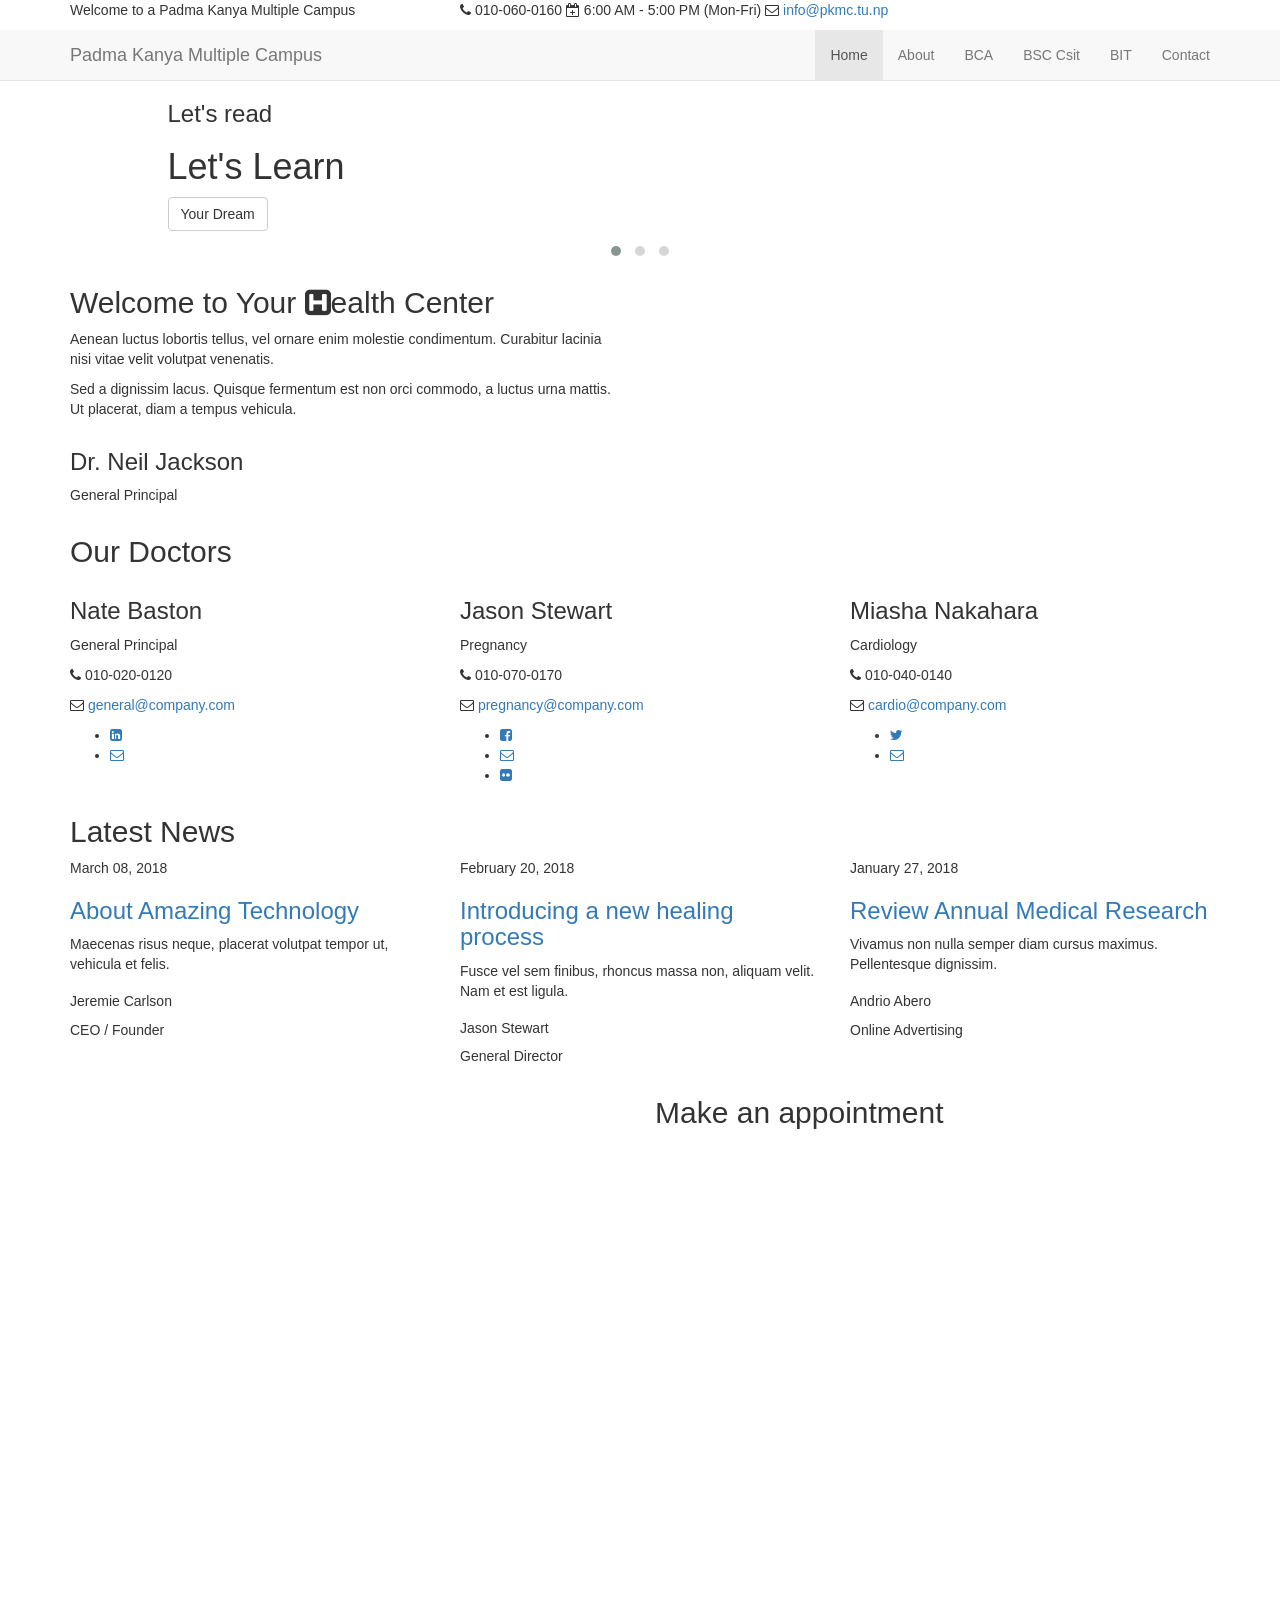
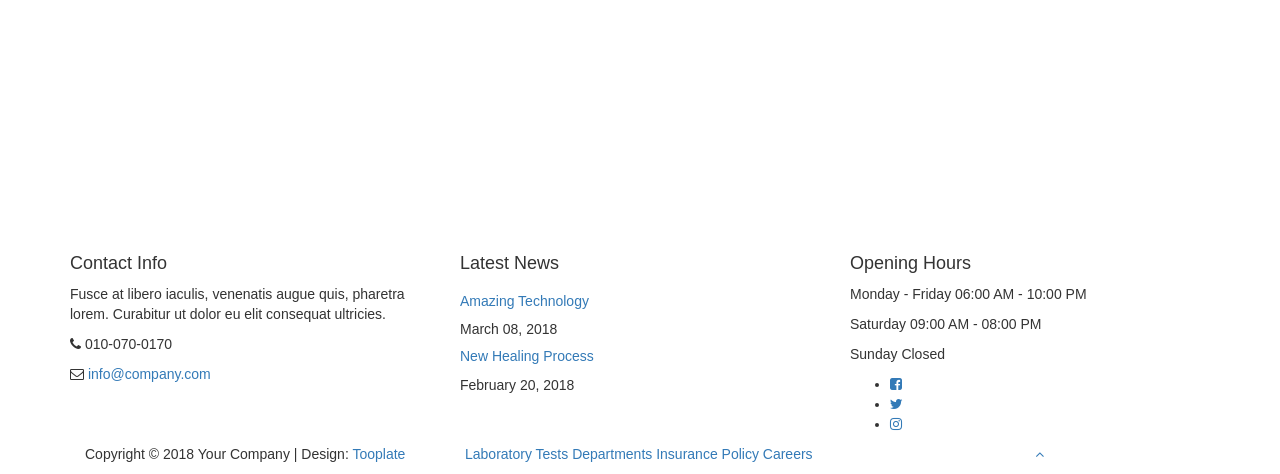
==== index.html @ a8a4cff5 "file add" ====
<!DOCTYPE html>
<html lang="en">
<head>

     <title>Padma Kanya Multiple Campus</title>
<!--

Template 2098 Health

http://www.tooplate.com/view/2098-health

-->
     <meta charset="UTF-8">
     <meta http-equiv="X-UA-Compatible" content="IE=Edge">
     <meta name="description" content="">
     <meta name="keywords" content="">
     <meta name="author" content="Tooplate">
     <meta name="viewport" content="width=device-width, initial-scale=1, maximum-scale=1">

     <link rel="stylesheet" href="css/bootstrap.min.css">
     <link rel="stylesheet" href="css/font-awesome.min.css">
     <link rel="stylesheet" href="css/animate.css">
     <link rel="stylesheet" href="css/owl.carousel.css">
     <link rel="stylesheet" href="css/owl.theme.default.min.css">

     <!-- MAIN CSS -->
     <link rel="stylesheet" href="css/tooplate-style.css">

</head>
<body id="top" data-spy="scroll" data-target=".navbar-collapse" data-offset="50">

     <!-- PRE LOADER -->
     <section class="preloader">
          <div class="spinner">

               <span class="spinner-rotate"></span>
               
          </div>
     </section>


     <!-- HEADER -->
     <header>
          <div class="container">
               <div class="row">

                    <div class="col-md-4 col-sm-5">
                         <p>Welcome to a Padma Kanya Multiple Campus</p>
                    </div>
                         
                    <div class="col-md-8 col-sm-7 text-align-right">
                         <span class="phone-icon"><i class="fa fa-phone"></i> 010-060-0160</span>
                         <span class="date-icon"><i class="fa fa-calendar-plus-o"></i> 6:00 AM - 5:00 PM (Mon-Fri)</span>
                         <span class="email-icon"><i class="fa fa-envelope-o"></i> <a href="#">info@pkmc.tu.np</a></span>
                    </div>

               </div>
          </div>
     </header>


     <!-- MENU -->
     <section class="navbar navbar-default navbar-static-top" role="navigation">
          <div class="container">

               <div class="navbar-header">
                    <button class="navbar-toggle" data-toggle="collapse" data-target=".navbar-collapse">
                         <span class="icon icon-bar"></span>
                         <span class="icon icon-bar"></span>
                         <span class="icon icon-bar"></span>
                    </button>

                    <!-- lOGO TEXT HERE -->
                    <a href="index.html" class="navbar-brand"> Padma Kanya Multiple Campus</a>
               </div>

               <!-- MENU LINKS -->
               <div class="collapse navbar-collapse">
                    <ul class="nav navbar-nav navbar-right">
                         <li><a href="#top" class="smoothScroll">Home</a></li>
                         <li><a href="about.html" class="smoothScroll">About</a></li>
                         <li><a href="bca.html" class="smoothScroll">BCA</a></li>
			<li><a href="bsc-csit.html" class="smoothScroll">BSC Csit</a></li>
                         <li><a href="bit.html" class="smoothScroll">BIT</a></li>
                         <li><a href="#google-map" class="smoothScroll">Contact</a></li>

                    </ul>
               </div>

          </div>
     </section>


     <!-- HOME -->
     <section id="home" class="slider" data-stellar-background-ratio="0.5">
          <div class="container">
               <div class="row">

                         <div class="owl-carousel owl-theme">
                              <div class="item item-first">
                                   <div class="caption">
                                        <div class="col-md-offset-1 col-md-10">
                                             <h3>Let's read </h3>
                                             <h1>Let's Learn</h1>
                                             <a href="#team" class="section-btn btn btn-default smoothScroll">Your Dream</a>
                                        </div>
                                   </div>
                              </div>

                              <div class="item item-second">
                                   <div class="caption">
                                        <div class="col-md-offset-1 col-md-10">
                                             <h3>Learning Together</h3>
                                             <h1>Knowledge</h1>
                                             <a href="#about" class="section-btn btn btn-default btn-gray smoothScroll">More About Us</a>
                                        </div>
                                   </div>
                              </div>

                              <div class="item item-third">
                                   <div class="caption">
                                        <div class="col-md-offset-1 col-md-10">
                                             <h3>Pellentesque nec libero nisi</h3>
                                             <h1>Your Health Benefits</h1>
                                             <a href="#news" class="section-btn btn btn-default btn-blue smoothScroll">Read Stories</a>
                                        </div>
                                   </div>
                              </div>
                         </div>

               </div>
          </div>
     </section>


     <!-- ABOUT -->
     <section id="about">
          <div class="container">
               <div class="row">

                    <div class="col-md-6 col-sm-6">
                         <div class="about-info">
                              <h2 class="wow fadeInUp" data-wow-delay="0.6s">Welcome to Your <i class="fa fa-h-square"></i>ealth Center</h2>
                              <div class="wow fadeInUp" data-wow-delay="0.8s">
                                   <p>Aenean luctus lobortis tellus, vel ornare enim molestie condimentum. Curabitur lacinia nisi vitae velit volutpat venenatis.</p>
                                   <p>Sed a dignissim lacus. Quisque fermentum est non orci commodo, a luctus urna mattis. Ut placerat, diam a tempus vehicula.</p>
                              </div>
                              <figure class="profile wow fadeInUp" data-wow-delay="1s">
                                   <img src="images/author-image.jpg" class="img-responsive" alt="">
                                   <figcaption>
                                        <h3>Dr. Neil Jackson</h3>
                                        <p>General Principal</p>
                                   </figcaption>
                              </figure>
                         </div>
                    </div>
                    
               </div>
          </div>
     </section>


     <!-- TEAM -->
     <section id="team" data-stellar-background-ratio="1">
          <div class="container">
               <div class="row">

                    <div class="col-md-6 col-sm-6">
                         <div class="about-info">
                              <h2 class="wow fadeInUp" data-wow-delay="0.1s">Our Doctors</h2>
                         </div>
                    </div>

                    <div class="clearfix"></div>

                    <div class="col-md-4 col-sm-6">
                         <div class="team-thumb wow fadeInUp" data-wow-delay="0.2s">
                              <img src="images/team-image1.jpg" class="img-responsive" alt="">

                                   <div class="team-info">
                                        <h3>Nate Baston</h3>
                                        <p>General Principal</p>
                                        <div class="team-contact-info">
                                             <p><i class="fa fa-phone"></i> 010-020-0120</p>
                                             <p><i class="fa fa-envelope-o"></i> <a href="#">general@company.com</a></p>
                                        </div>
                                        <ul class="social-icon">
                                             <li><a href="#" class="fa fa-linkedin-square"></a></li>
                                             <li><a href="#" class="fa fa-envelope-o"></a></li>
                                        </ul>
                                   </div>

                         </div>
                    </div>

                    <div class="col-md-4 col-sm-6">
                         <div class="team-thumb wow fadeInUp" data-wow-delay="0.4s">
                              <img src="images/team-image2.jpg" class="img-responsive" alt="">

                                   <div class="team-info">
                                        <h3>Jason Stewart</h3>
                                        <p>Pregnancy</p>
                                        <div class="team-contact-info">
                                             <p><i class="fa fa-phone"></i> 010-070-0170</p>
                                             <p><i class="fa fa-envelope-o"></i> <a href="#">pregnancy@company.com</a></p>
                                        </div>
                                        <ul class="social-icon">
                                             <li><a href="#" class="fa fa-facebook-square"></a></li>
                                             <li><a href="#" class="fa fa-envelope-o"></a></li>
                                             <li><a href="#" class="fa fa-flickr"></a></li>
                                        </ul>
                                   </div>

                         </div>
                    </div>

                    <div class="col-md-4 col-sm-6">
                         <div class="team-thumb wow fadeInUp" data-wow-delay="0.6s">
                              <img src="images/team-image3.jpg" class="img-responsive" alt="">

                                   <div class="team-info">
                                        <h3>Miasha Nakahara</h3>
                                        <p>Cardiology</p>
                                        <div class="team-contact-info">
                                             <p><i class="fa fa-phone"></i> 010-040-0140</p>
                                             <p><i class="fa fa-envelope-o"></i> <a href="#">cardio@company.com</a></p>
                                        </div>
                                        <ul class="social-icon">
                                             <li><a href="#" class="fa fa-twitter"></a></li>
                                             <li><a href="#" class="fa fa-envelope-o"></a></li>
                                        </ul>
                                   </div>

                         </div>
                    </div>
                    
               </div>
          </div>
     </section>


     <!-- NEWS -->
     <section id="news" data-stellar-background-ratio="2.5">
          <div class="container">
               <div class="row">

                    <div class="col-md-12 col-sm-12">
                         <!-- SECTION TITLE -->
                         <div class="section-title wow fadeInUp" data-wow-delay="0.1s">
                              <h2>Latest News</h2>
                         </div>
                    </div>

                    <div class="col-md-4 col-sm-6">
                         <!-- NEWS THUMB -->
                         <div class="news-thumb wow fadeInUp" data-wow-delay="0.4s">
                              <a href="news-detail.html">
                                   <img src="images/news-image1.jpg" class="img-responsive" alt="">
                              </a>
                              <div class="news-info">
                                   <span>March 08, 2018</span>
                                   <h3><a href="news-detail.html">About Amazing Technology</a></h3>
                                   <p>Maecenas risus neque, placerat volutpat tempor ut, vehicula et felis.</p>
                                   <div class="author">
                                        <img src="images/author-image.jpg" class="img-responsive" alt="">
                                        <div class="author-info">
                                             <h5>Jeremie Carlson</h5>
                                             <p>CEO / Founder</p>
                                        </div>
                                   </div>
                              </div>
                         </div>
                    </div>

                    <div class="col-md-4 col-sm-6">
                         <!-- NEWS THUMB -->
                         <div class="news-thumb wow fadeInUp" data-wow-delay="0.6s">
                              <a href="news-detail.html">
                                   <img src="images/news-image2.jpg" class="img-responsive" alt="">
                              </a>
                              <div class="news-info">
                                   <span>February 20, 2018</span>
                                   <h3><a href="news-detail.html">Introducing a new healing process</a></h3>
                                   <p>Fusce vel sem finibus, rhoncus massa non, aliquam velit. Nam et est ligula.</p>
                                   <div class="author">
                                        <img src="images/author-image.jpg" class="img-responsive" alt="">
                                        <div class="author-info">
                                             <h5>Jason Stewart</h5>
                                             <p>General Director</p>
                                        </div>
                                   </div>
                              </div>
                         </div>
                    </div>

                    <div class="col-md-4 col-sm-6">
                         <!-- NEWS THUMB -->
                         <div class="news-thumb wow fadeInUp" data-wow-delay="0.8s">
                              <a href="news-detail.html">
                                   <img src="images/news-image3.jpg" class="img-responsive" alt="">
                              </a>
                              <div class="news-info">
                                   <span>January 27, 2018</span>
                                   <h3><a href="news-detail.html">Review Annual Medical Research</a></h3>
                                   <p>Vivamus non nulla semper diam cursus maximus. Pellentesque dignissim.</p>
                                   <div class="author">
                                        <img src="images/author-image.jpg" class="img-responsive" alt="">
                                        <div class="author-info">
                                             <h5>Andrio Abero</h5>
                                             <p>Online Advertising</p>
                                        </div>
                                   </div>
                              </div>
                         </div>
                    </div>

               </div>
          </div>
     </section>


     <!-- MAKE AN APPOINTMENT -->
     <section id="appointment" data-stellar-background-ratio="3">
          <div class="container">
               <div class="row">

                    <div class="col-md-6 col-sm-6">
                         <img src="images/appointment-image.jpg" class="img-responsive" alt="">
                    </div>

                    <div class="col-md-6 col-sm-6">
                         <!-- CONTACT FORM HERE -->
                         <form id="appointment-form" role="form" method="post" action="#">

                              <!-- SECTION TITLE -->
                              <div class="section-title wow fadeInUp" data-wow-delay="0.4s">
                                   <h2>Make an appointment</h2>
                              </div>

                              <div class="wow fadeInUp" data-wow-delay="0.8s">
                                   <div class="col-md-6 col-sm-6">
                                        <label for="name">Name</label>
                                        <input type="text" class="form-control" id="name" name="name" placeholder="Full Name">
                                   </div>

                                   <div class="col-md-6 col-sm-6">
                                        <label for="email">Email</label>
                                        <input type="email" class="form-control" id="email" name="email" placeholder="Your Email">
                                   </div>

                                   <div class="col-md-6 col-sm-6">
                                        <label for="date">Select Date</label>
                                        <input type="date" name="date" value="" class="form-control">
                                   </div>

                                   <div class="col-md-6 col-sm-6">
                                        <label for="select">Select Department</label>
                                        <select class="form-control">
                                             <option>General Health</option>
                                             <option>Cardiology</option>
                                             <option>Dental</option>
                                             <option>Medical Research</option>
                                        </select>
                                   </div>

                                   <div class="col-md-12 col-sm-12">
                                        <label for="telephone">Phone Number</label>
                                        <input type="tel" class="form-control" id="phone" name="phone" placeholder="Phone">
                                        <label for="Message">Additional Message</label>
                                        <textarea class="form-control" rows="5" id="message" name="message" placeholder="Message"></textarea>
                                        <button type="submit" class="form-control" id="cf-submit" name="submit">Submit Button</button>
                                   </div>
                              </div>
                        </form>
                    </div>

               </div>
          </div>
     </section>


     <!-- GOOGLE MAP -->
     <section id="google-map">
     <!-- How to change your own map point
            1. Go to Google Maps
            2. Click on your location point
            3. Click "Share" and choose "Embed map" tab
            4. Copy only URL and paste it within the src="" field below
	-->
          <iframe src="https://www.google.com/maps/embed?pb=!1m18!1m12!1m3!1d3647.3030413476204!2d100.5641230193719!3d13.757206847615207!2m3!1f0!2f0!3f0!3m2!1i1024!2i768!4f13.1!3m3!1m2!1s0x0%3A0xf51ce6427b7918fc!2sG+Tower!5e0!3m2!1sen!2sth!4v1510722015945" width="100%" height="350" frameborder="0" style="border:0" allowfullscreen></iframe>
     </section>           


     <!-- FOOTER -->
     <footer data-stellar-background-ratio="5">
          <div class="container">
               <div class="row">

                    <div class="col-md-4 col-sm-4">
                         <div class="footer-thumb"> 
                              <h4 class="wow fadeInUp" data-wow-delay="0.4s">Contact Info</h4>
                              <p>Fusce at libero iaculis, venenatis augue quis, pharetra lorem. Curabitur ut dolor eu elit consequat ultricies.</p>

                              <div class="contact-info">
                                   <p><i class="fa fa-phone"></i> 010-070-0170</p>
                                   <p><i class="fa fa-envelope-o"></i> <a href="#">info@company.com</a></p>
                              </div>
                         </div>
                    </div>

                    <div class="col-md-4 col-sm-4"> 
                         <div class="footer-thumb"> 
                              <h4 class="wow fadeInUp" data-wow-delay="0.4s">Latest News</h4>
                              <div class="latest-stories">
                                   <div class="stories-image">
                                        <a href="#"><img src="images/news-image.jpg" class="img-responsive" alt=""></a>
                                   </div>
                                   <div class="stories-info">
                                        <a href="#"><h5>Amazing Technology</h5></a>
                                        <span>March 08, 2018</span>
                                   </div>
                              </div>

                              <div class="latest-stories">
                                   <div class="stories-image">
                                        <a href="#"><img src="images/news-image.jpg" class="img-responsive" alt=""></a>
                                   </div>
                                   <div class="stories-info">
                                        <a href="#"><h5>New Healing Process</h5></a>
                                        <span>February 20, 2018</span>
                                   </div>
                              </div>
                         </div>
                    </div>

                    <div class="col-md-4 col-sm-4"> 
                         <div class="footer-thumb">
                              <div class="opening-hours">
                                   <h4 class="wow fadeInUp" data-wow-delay="0.4s">Opening Hours</h4>
                                   <p>Monday - Friday <span>06:00 AM - 10:00 PM</span></p>
                                   <p>Saturday <span>09:00 AM - 08:00 PM</span></p>
                                   <p>Sunday <span>Closed</span></p>
                              </div> 

                              <ul class="social-icon">
                                   <li><a href="#" class="fa fa-facebook-square" attr="facebook icon"></a></li>
                                   <li><a href="#" class="fa fa-twitter"></a></li>
                                   <li><a href="#" class="fa fa-instagram"></a></li>
                              </ul>
                         </div>
                    </div>

                    <div class="col-md-12 col-sm-12 border-top">
                         <div class="col-md-4 col-sm-6">
                              <div class="copyright-text"> 
                                   <p>Copyright &copy; 2018 Your Company 
                                   
                                   | Design: <a rel="nofollow" href="https://www.facebook.com/tooplate" target="_parent">Tooplate</a></p>
                              </div>
                         </div>
                         <div class="col-md-6 col-sm-6">
                              <div class="footer-link"> 
                                   <a href="#">Laboratory Tests</a>
                                   <a href="#">Departments</a>
                                   <a href="#">Insurance Policy</a>
                                   <a href="#">Careers</a>
                              </div>
                         </div>
                         <div class="col-md-2 col-sm-2 text-align-center">
                              <div class="angle-up-btn"> 
                                  <a href="#top" class="smoothScroll wow fadeInUp" data-wow-delay="1.2s"><i class="fa fa-angle-up"></i></a>
                              </div>
                         </div>   
                    </div>
                    
               </div>
          </div>
     </footer>

     <!-- SCRIPTS -->
     <script src="js/jquery.js"></script>
     <script src="js/bootstrap.min.js"></script>
     <script src="js/jquery.sticky.js"></script>
     <script src="js/jquery.stellar.min.js"></script>
     <script src="js/wow.min.js"></script>
     <script src="js/smoothscroll.js"></script>
     <script src="js/owl.carousel.min.js"></script>
     <script src="js/custom.js"></script>

</body>
</html>
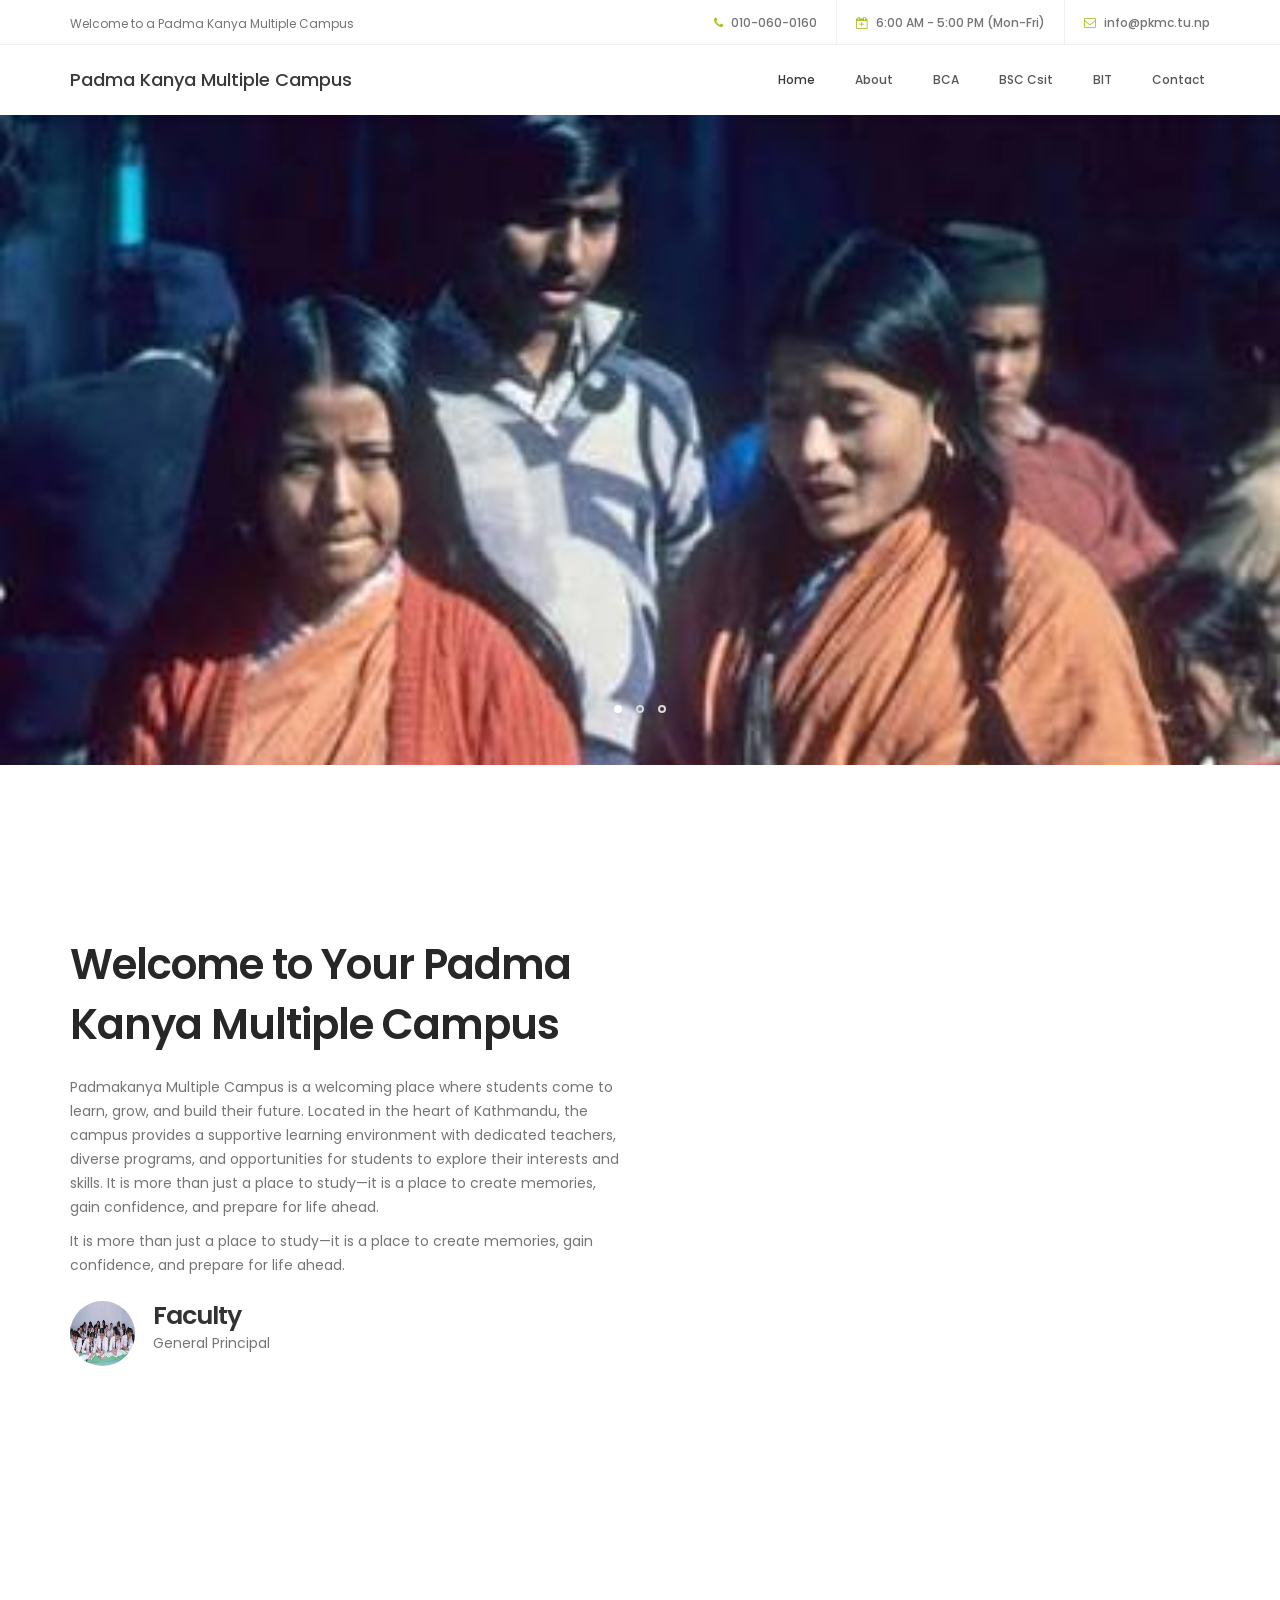
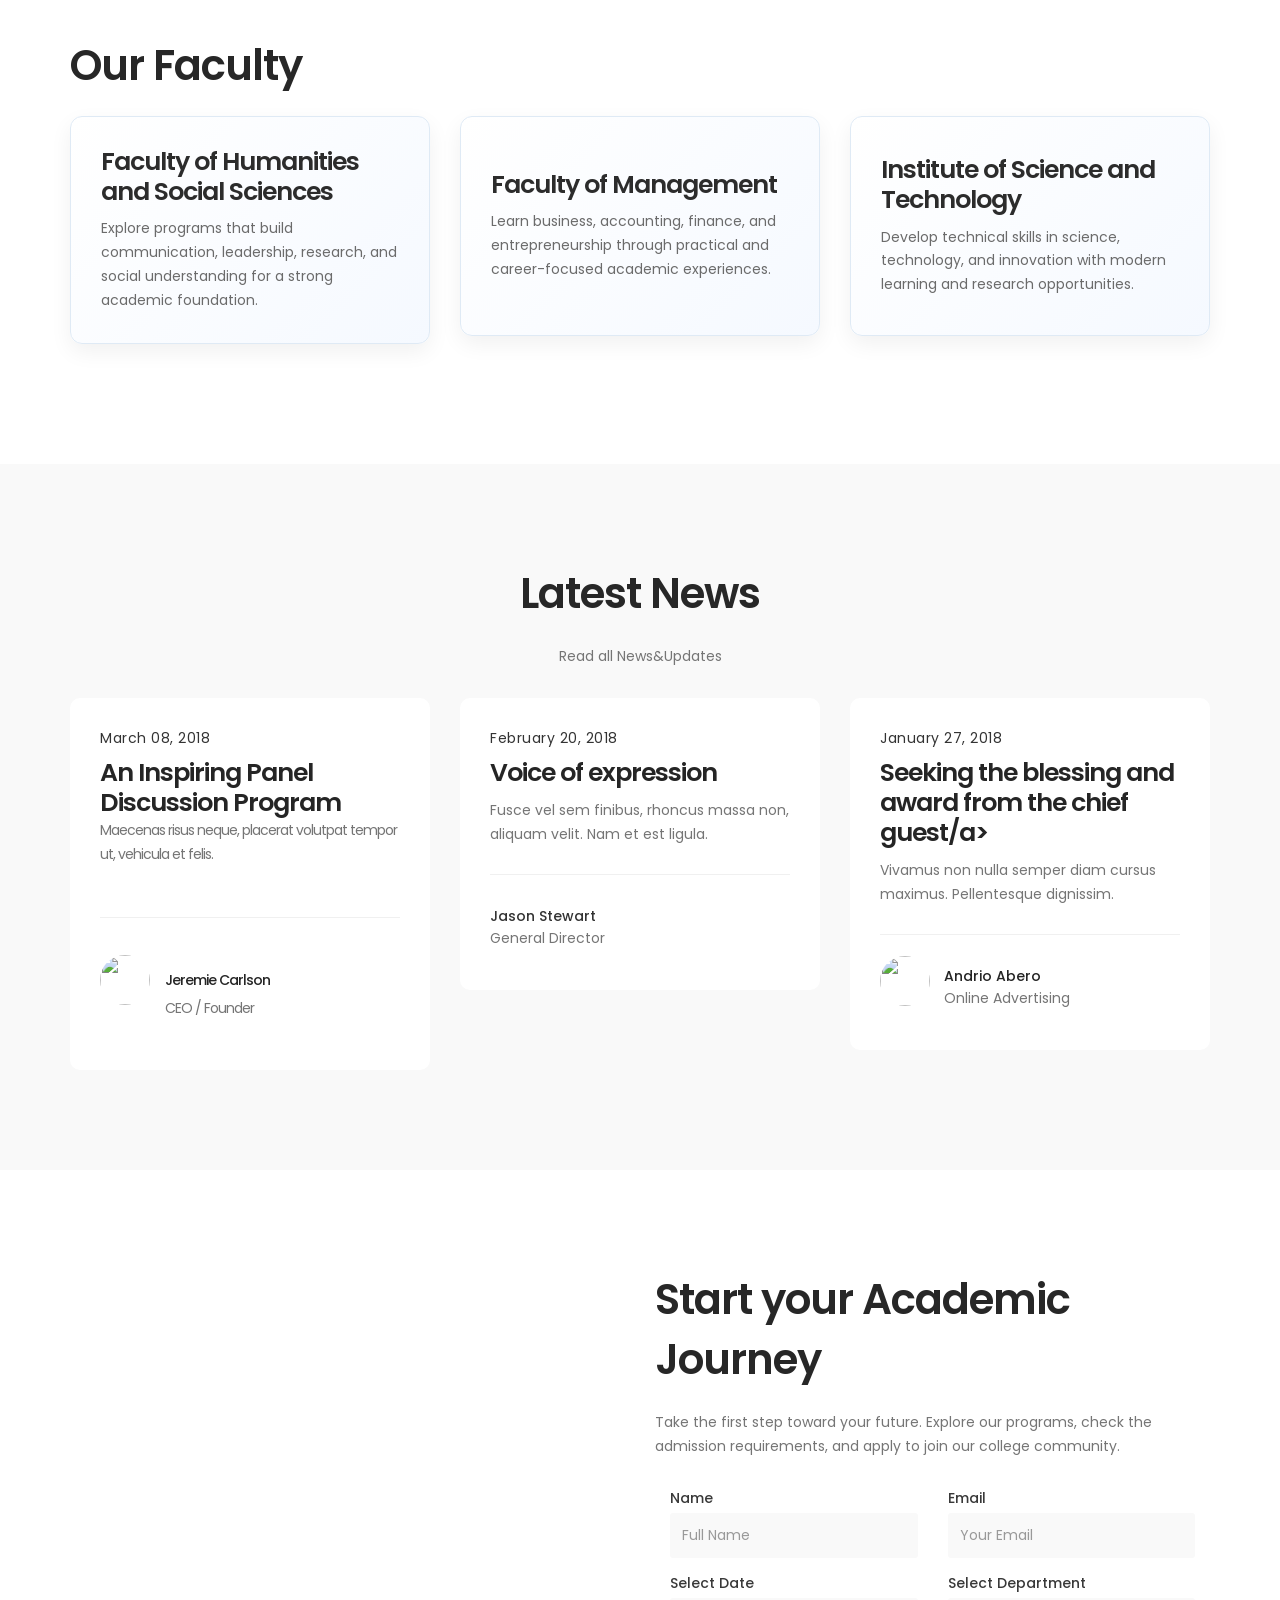
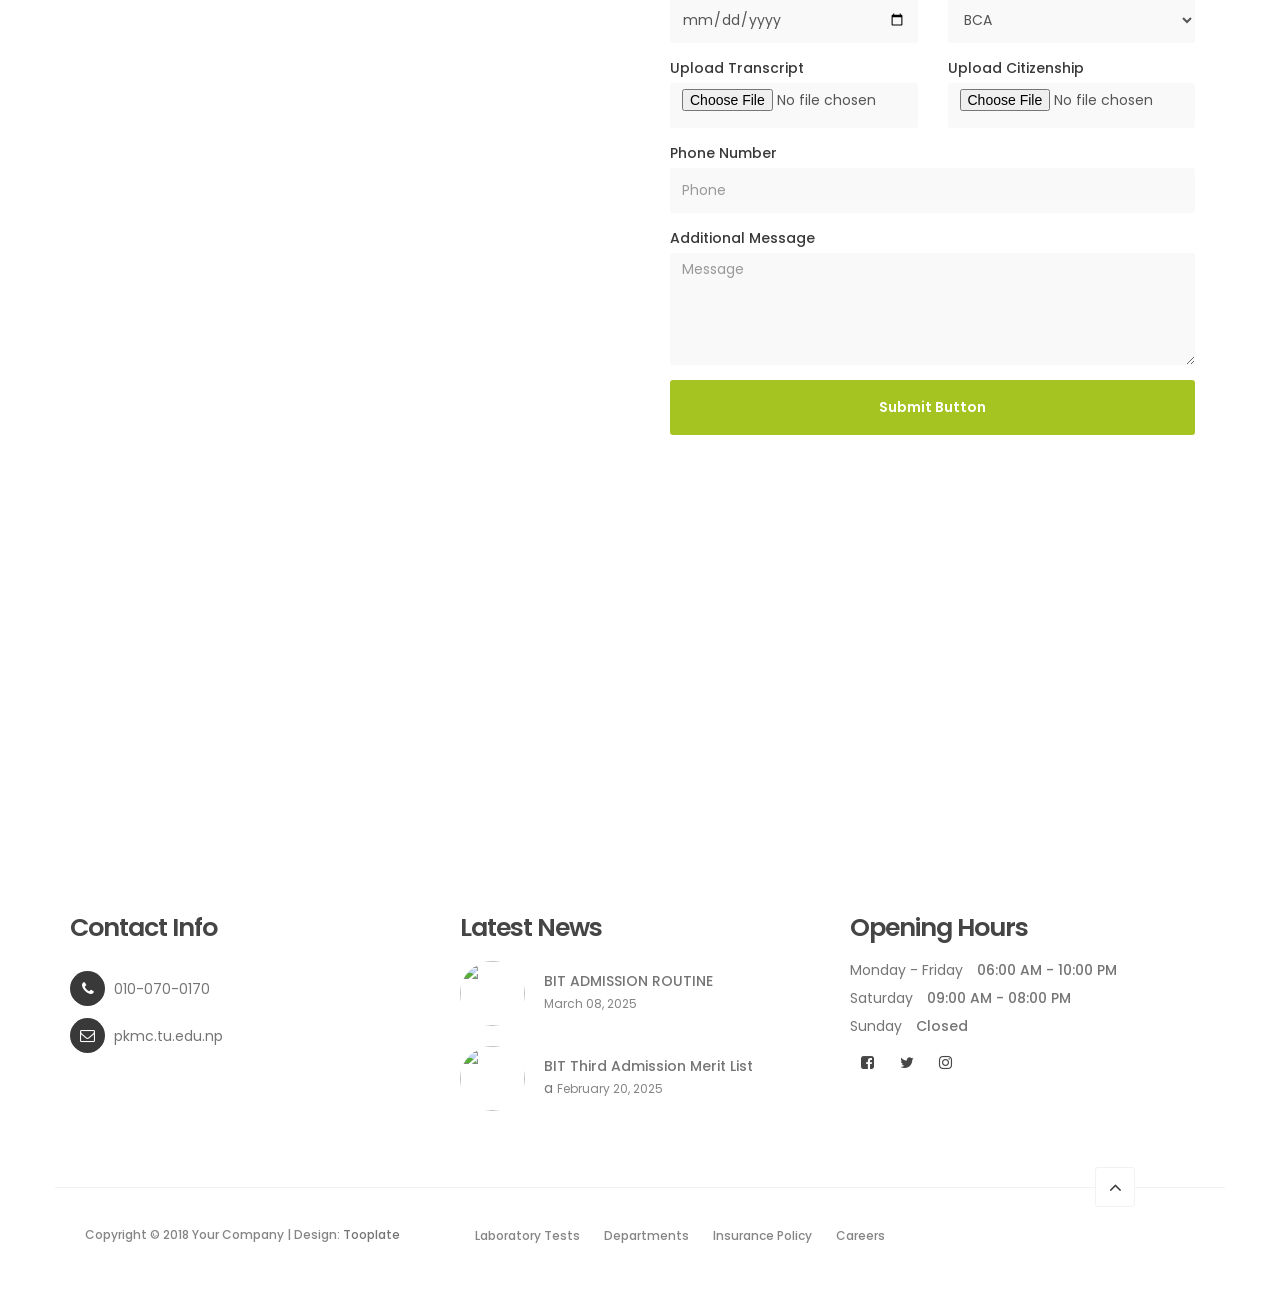
==== commit d9f9014a: "Updated college website" ====
--- a/index.html
+++ b/index.html
@@ -94,10 +94,13 @@
      <!-- HOME -->
      <section id="home" class="slider" data-stellar-background-ratio="0.5">
           <div class="container">
-               <div class="row">
-
+               
+               <div class="row">
+   
                          <div class="owl-carousel owl-theme">
                               <div class="item item-first">
+                                   <img src="images/studentdress-image3.jpg" alt="student dress">
+                                   
                                    <div class="caption">
                                         <div class="col-md-offset-1 col-md-10">
                                              <h3>Let's read </h3>
@@ -108,6 +111,7 @@
                               </div>
 
                               <div class="item item-second">
+                                    <img src="D:\health\images\image-student5.jpg" alt="student dress">
                                    <div class="caption">
                                         <div class="col-md-offset-1 col-md-10">
                                              <h3>Learning Together</h3>
@@ -120,8 +124,8 @@
                               <div class="item item-third">
                                    <div class="caption">
                                         <div class="col-md-offset-1 col-md-10">
-                                             <h3>Pellentesque nec libero nisi</h3>
-                                             <h1>Your Health Benefits</h1>
+                                             <h3>Our Programs</h3>
+                                             <h1>College Profile</h1>
                                              <a href="#news" class="section-btn btn btn-default btn-blue smoothScroll">Read Stories</a>
                                         </div>
                                    </div>
@@ -133,22 +137,22 @@
      </section>
 
 
-     <!-- ABOUT -->
+     <!-- WELCOME -->
      <section id="about">
           <div class="container">
                <div class="row">
 
                     <div class="col-md-6 col-sm-6">
                          <div class="about-info">
-                              <h2 class="wow fadeInUp" data-wow-delay="0.6s">Welcome to Your <i class="fa fa-h-square"></i>ealth Center</h2>
+                              <h2 class="wow fadeInUp" data-wow-delay="0.6s">Welcome to Your Padma Kanya Multiple Campus</h2>
                               <div class="wow fadeInUp" data-wow-delay="0.8s">
-                                   <p>Aenean luctus lobortis tellus, vel ornare enim molestie condimentum. Curabitur lacinia nisi vitae velit volutpat venenatis.</p>
-                                   <p>Sed a dignissim lacus. Quisque fermentum est non orci commodo, a luctus urna mattis. Ut placerat, diam a tempus vehicula.</p>
+                                   <p>Padmakanya Multiple Campus is a welcoming place where students come to learn, grow, and build their future. Located in the heart of Kathmandu, the campus provides a supportive learning environment with dedicated teachers, diverse programs, and opportunities for students to explore their interests and skills. It is more than just a place to study—it is a place to create memories, gain confidence, and prepare for life ahead.</p>
+                                   <p>It is more than just a place to study—it is a place to create memories, gain confidence, and prepare for life ahead.</p>
                               </div>
                               <figure class="profile wow fadeInUp" data-wow-delay="1s">
-                                   <img src="images/author-image.jpg" class="img-responsive" alt="">
+                                   <img src="images\collegestudent-image2.jpg" class="img-responsive" alt="student reading">
                                    <figcaption>
-                                        <h3>Dr. Neil Jackson</h3>
+                                        <h3>Faculty</h3>
                                         <p>General Principal</p>
                                    </figcaption>
                               </figure>
@@ -160,77 +164,41 @@
      </section>
 
 
-     <!-- TEAM -->
+     <!-- CARD -->
      <section id="team" data-stellar-background-ratio="1">
           <div class="container">
                <div class="row">
 
-                    <div class="col-md-6 col-sm-6">
+                    <div class="col-md-12 col-sm-12">
                          <div class="about-info">
-                              <h2 class="wow fadeInUp" data-wow-delay="0.1s">Our Doctors</h2>
-                         </div>
-                    </div>
-
-                    <div class="clearfix"></div>
+                              <h2 class="wow fadeInUp" data-wow-delay="0.1s">Our Faculty</h2>
+                         </div>
+                    </div>
 
                     <div class="col-md-4 col-sm-6">
                          <div class="team-thumb wow fadeInUp" data-wow-delay="0.2s">
-                              <img src="images/team-image1.jpg" class="img-responsive" alt="">
-
-                                   <div class="team-info">
-                                        <h3>Nate Baston</h3>
-                                        <p>General Principal</p>
-                                        <div class="team-contact-info">
-                                             <p><i class="fa fa-phone"></i> 010-020-0120</p>
-                                             <p><i class="fa fa-envelope-o"></i> <a href="#">general@company.com</a></p>
-                                        </div>
-                                        <ul class="social-icon">
-                                             <li><a href="#" class="fa fa-linkedin-square"></a></li>
-                                             <li><a href="#" class="fa fa-envelope-o"></a></li>
-                                        </ul>
-                                   </div>
-
+                              <div class="team-info">
+                                   <h3>Faculty of Humanities and Social Sciences</h3>
+                                   <p>Explore programs that build communication, leadership, research, and social understanding for a strong academic foundation.</p>
+                              </div>
                          </div>
                     </div>
 
                     <div class="col-md-4 col-sm-6">
                          <div class="team-thumb wow fadeInUp" data-wow-delay="0.4s">
-                              <img src="images/team-image2.jpg" class="img-responsive" alt="">
-
-                                   <div class="team-info">
-                                        <h3>Jason Stewart</h3>
-                                        <p>Pregnancy</p>
-                                        <div class="team-contact-info">
-                                             <p><i class="fa fa-phone"></i> 010-070-0170</p>
-                                             <p><i class="fa fa-envelope-o"></i> <a href="#">pregnancy@company.com</a></p>
-                                        </div>
-                                        <ul class="social-icon">
-                                             <li><a href="#" class="fa fa-facebook-square"></a></li>
-                                             <li><a href="#" class="fa fa-envelope-o"></a></li>
-                                             <li><a href="#" class="fa fa-flickr"></a></li>
-                                        </ul>
-                                   </div>
-
+                              <div class="team-info">
+                                   <h3>Faculty of Management</h3>
+                                   <p>Learn business, accounting, finance, and entrepreneurship through practical and career-focused academic experiences.</p>
+                              </div>
                          </div>
                     </div>
 
                     <div class="col-md-4 col-sm-6">
                          <div class="team-thumb wow fadeInUp" data-wow-delay="0.6s">
-                              <img src="images/team-image3.jpg" class="img-responsive" alt="">
-
-                                   <div class="team-info">
-                                        <h3>Miasha Nakahara</h3>
-                                        <p>Cardiology</p>
-                                        <div class="team-contact-info">
-                                             <p><i class="fa fa-phone"></i> 010-040-0140</p>
-                                             <p><i class="fa fa-envelope-o"></i> <a href="#">cardio@company.com</a></p>
-                                        </div>
-                                        <ul class="social-icon">
-                                             <li><a href="#" class="fa fa-twitter"></a></li>
-                                             <li><a href="#" class="fa fa-envelope-o"></a></li>
-                                        </ul>
-                                   </div>
-
+                              <div class="team-info">
+                                   <h3>Institute of Science and Technology</h3>
+                                   <p>Develop technical skills in science, technology, and innovation with modern learning and research opportunities.</p>
+                              </div>
                          </div>
                     </div>
                     
@@ -248,6 +216,7 @@
                          <!-- SECTION TITLE -->
                          <div class="section-title wow fadeInUp" data-wow-delay="0.1s">
                               <h2>Latest News</h2>
+                              <p>Read all News&Updates</p>
                          </div>
                     </div>
 
@@ -255,11 +224,11 @@
                          <!-- NEWS THUMB -->
                          <div class="news-thumb wow fadeInUp" data-wow-delay="0.4s">
                               <a href="news-detail.html">
-                                   <img src="images/news-image1.jpg" class="img-responsive" alt="">
+                                   <img src="images/panel.jpg" class="img-responsive" alt="">
                               </a>
                               <div class="news-info">
                                    <span>March 08, 2018</span>
-                                   <h3><a href="news-detail.html">About Amazing Technology</a></h3>
+                                   <h3><a href="news-detail.html">An Inspiring Panel Discussion Program
                                    <p>Maecenas risus neque, placerat volutpat tempor ut, vehicula et felis.</p>
                                    <div class="author">
                                         <img src="images/author-image.jpg" class="img-responsive" alt="">
@@ -276,14 +245,14 @@
                          <!-- NEWS THUMB -->
                          <div class="news-thumb wow fadeInUp" data-wow-delay="0.6s">
                               <a href="news-detail.html">
-                                   <img src="images/news-image2.jpg" class="img-responsive" alt="">
+                                   <img src="images/newwwwwvoiiiice.jpg" class="img-responsive" alt="">
                               </a>
                               <div class="news-info">
                                    <span>February 20, 2018</span>
-                                   <h3><a href="news-detail.html">Introducing a new healing process</a></h3>
+                                   <h3><a href="news-detail.html">Voice of expression</a></h3>
                                    <p>Fusce vel sem finibus, rhoncus massa non, aliquam velit. Nam et est ligula.</p>
                                    <div class="author">
-                                        <img src="images/author-image.jpg" class="img-responsive" alt="">
+                                       
                                         <div class="author-info">
                                              <h5>Jason Stewart</h5>
                                              <p>General Director</p>
@@ -297,11 +266,11 @@
                          <!-- NEWS THUMB -->
                          <div class="news-thumb wow fadeInUp" data-wow-delay="0.8s">
                               <a href="news-detail.html">
-                                   <img src="images/news-image3.jpg" class="img-responsive" alt="">
+                                   <img src="images/award sudent.jpg" class="img-responsive" alt="">
                               </a>
                               <div class="news-info">
                                    <span>January 27, 2018</span>
-                                   <h3><a href="news-detail.html">Review Annual Medical Research</a></h3>
+                                   <h3><a href="news-detail.html">Seeking the blessing and award from the chief guest/a></h3>
                                    <p>Vivamus non nulla semper diam cursus maximus. Pellentesque dignissim.</p>
                                    <div class="author">
                                         <img src="images/author-image.jpg" class="img-responsive" alt="">
@@ -319,13 +288,13 @@
      </section>
 
 
-     <!-- MAKE AN APPOINTMENT -->
+     <!-- Start your academic journey -->
      <section id="appointment" data-stellar-background-ratio="3">
           <div class="container">
                <div class="row">
 
                     <div class="col-md-6 col-sm-6">
-                         <img src="images/appointment-image.jpg" class="img-responsive" alt="">
+                         <img src="images/formfilllllllew.jpg" class="img-responsive" alt="">
                     </div>
 
                     <div class="col-md-6 col-sm-6">
@@ -334,7 +303,8 @@
 
                               <!-- SECTION TITLE -->
                               <div class="section-title wow fadeInUp" data-wow-delay="0.4s">
-                                   <h2>Make an appointment</h2>
+                                   <h2>Start your Academic Journey</h2>
+                                   <p>Take the first step toward your future. Explore our programs, check the admission requirements, and apply to join our college community.</p>
                               </div>
 
                               <div class="wow fadeInUp" data-wow-delay="0.8s">
@@ -356,12 +326,25 @@
                                    <div class="col-md-6 col-sm-6">
                                         <label for="select">Select Department</label>
                                         <select class="form-control">
-                                             <option>General Health</option>
-                                             <option>Cardiology</option>
-                                             <option>Dental</option>
-                                             <option>Medical Research</option>
+                                             <option>BCA</option>
+                                             <option>BSC.csit</option>
+                                             <option>sociology>
+                                             <option>BBA
                                         </select>
                                    </div>
+                                   <div class="col-md-6 col-sm-6">
+   
+                                        <label for="transcript">Upload Transcript</label>
+   
+                                        <input type="file" class="form-control" id="transcript" name="transcript" accept=".pdf,.jpg,.jpeg,.png">
+
+                                   </div>
+
+
+                                   <div class="col-md-6 col-sm-6">
+    <label for="citizenship">Upload Citizenship</label>
+    <input type="file" class="form-control" id="citizenship" name="citizenship" accept=".pdf,.jpg,.jpeg,.png">
+</div>
 
                                    <div class="col-md-12 col-sm-12">
                                         <label for="telephone">Phone Number</label>
@@ -377,7 +360,7 @@
                </div>
           </div>
      </section>
-
+<br>
 
      <!-- GOOGLE MAP -->
      <section id="google-map">
@@ -399,11 +382,10 @@
                     <div class="col-md-4 col-sm-4">
                          <div class="footer-thumb"> 
                               <h4 class="wow fadeInUp" data-wow-delay="0.4s">Contact Info</h4>
-                              <p>Fusce at libero iaculis, venenatis augue quis, pharetra lorem. Curabitur ut dolor eu elit consequat ultricies.</p>
-
+                             
                               <div class="contact-info">
                                    <p><i class="fa fa-phone"></i> 010-070-0170</p>
-                                   <p><i class="fa fa-envelope-o"></i> <a href="#">info@company.com</a></p>
+                                   <p><i class="fa fa-envelope-o"></i> <a href="#">pkmc.tu.edu.np</a></p>
                               </div>
                          </div>
                     </div>
@@ -416,8 +398,8 @@
                                         <a href="#"><img src="images/news-image.jpg" class="img-responsive" alt=""></a>
                                    </div>
                                    <div class="stories-info">
-                                        <a href="#"><h5>Amazing Technology</h5></a>
-                                        <span>March 08, 2018</span>
+                                        <a href="#"><h5>BIT ADMISSION ROUTINE</h5></a>
+                                        <span>March 08, 2025</span>
                                    </div>
                               </div>
 
@@ -426,8 +408,8 @@
                                         <a href="#"><img src="images/news-image.jpg" class="img-responsive" alt=""></a>
                                    </div>
                                    <div class="stories-info">
-                                        <a href="#"><h5>New Healing Process</h5></a>
-                                        <span>February 20, 2018</span>
+                                        <a href="#"><h5>BIT Third Admission Merit List</h5>a
+                                        <span>February 20, 2025</span>
                                    </div>
                               </div>
                          </div>
--- a/css/tooplate-style.css
+++ b/css/tooplate-style.css
@@ -0,0 +1,1095 @@
+/*
+
+Template 2098 Health
+
+http://www.tooplate.com/view/2098-health
+
+*/
+
+  @import url('https://fonts.googleapis.com/css?family=Poppins:400,500,600');
+
+  body {
+    background: #ffffff;
+    font-family: 'Poppins', sans-serif;
+    overflow-x: hidden;
+  }
+
+
+  /*---------------------------------------
+     TYPOGRAPHY              
+  -----------------------------------------*/
+
+  h1,h2,h3,h4,h5,h6 {
+    font-weight: 600;
+    line-height: inherit;
+  }
+
+  h1,h2,h3,h4 {
+    letter-spacing: -1px;
+  }
+
+  h5 {
+    font-weight: 500;
+  }
+
+  h1 {
+    color: #252525;
+    font-size: 5em;
+  }
+
+  h2 {
+    color: #272727;
+    font-size: 3em;
+    padding-bottom: 10px;
+  }
+
+  h3 {
+    font-size: 1.8em;
+    line-height: 1.2em;
+    margin-bottom: 0;
+  }
+
+  h4 {
+    color: #454545;
+    font-size: 1.8em;
+    padding-bottom: 2px;
+  }
+
+  h6 {
+    letter-spacing: 0;
+    font-weight: normal;
+  }
+
+  p {
+    color: #757575;
+    font-size: 14px;
+    font-weight: normal;
+    line-height: 24px;
+  }
+
+
+  /*---------------------------------------
+     GENERAL               
+  -----------------------------------------*/
+
+  html{
+    -webkit-font-smoothing: antialiased;
+  }
+
+  a {
+    color: #252525;
+    -webkit-transition: 0.5s;
+    transition: 0.5s;
+    text-decoration: none !important;
+  }
+
+  a:hover, a:active, a:focus {
+    color: #a5c422;
+    outline: none;
+  }
+
+  ::-webkit-scrollbar{
+    width: 8px;
+    height: 8px;
+  }
+
+  ::-webkit-scrollbar-thumb {
+    cursor: pointer;
+    background: #000000;
+  }
+
+  .section-title {
+    padding-bottom: 20px;
+  }
+
+  .section-title h2 {
+    margin-top: 0;
+  }
+
+  .section-btn {
+    background: #a5c422;
+    border: 0;
+    border-radius: 3px;
+    color: #ffffff;
+    font-size: inherit;
+    font-weight: 500;
+    padding: 14px 20px;
+    transition: transform 0.1s ease-in;
+    transform: translateX(0);
+  }
+
+  .section-btn:hover {
+    transform: translateY(-5px);
+  }
+
+  .text-align-right {
+    text-align: right;
+  }
+
+  .text-align-center {
+    text-align: center;
+  }
+
+  .border-top {
+    border-top: 1px solid #f2f2f2;
+    margin-top: 4em;
+    padding-top: 2.5em;
+  }
+
+  .btn-gray {
+    background: #393939;
+  }
+
+  .btn-blue {
+    background: #4267b2;
+  }
+
+  .news-thumb {
+    background: #ffffff;
+    border-radius: 10px;
+  }
+  .news-thumb img {
+    border-radius: 10px 10px 0 0;
+  }
+
+  .news-info {
+    padding: 30px;
+    text-align: left;
+  }
+  .news-info span {
+    display: block;
+    letter-spacing: 0.5px;
+  }
+  .news-info h3 {
+    margin-top: 10px;
+    margin-bottom: 10px;
+  }
+
+  .author {
+    border-top: 1px solid #f0f0f0;
+    padding-top: 1.5em;
+    margin-top: 2em;
+  }
+  .author img,
+  .author .author-info {
+    display: inline-block;
+    vertical-align: top;
+  }
+  .author-info h5 {
+    margin-bottom: 0;
+  }
+  .author img {
+    border-radius: 100%;
+    width: 50px;
+    height: 50px;
+    margin-right: 10px;
+  }
+
+
+  #about, #team, #news,
+  #news-detail {
+    position: relative;
+    padding-top: 100px;
+    padding-bottom: 100px;
+  }
+
+  #news, #service {
+    text-align: center;
+  }
+
+  #google-map {
+    line-height: 0;
+    margin: 0;
+    padding: 0;
+  }
+
+
+  /*---------------------------------------
+       PRE LOADER              
+  -----------------------------------------*/
+
+  .preloader {
+    position: fixed;
+    top: 0;
+    left: 0;
+    width: 100%;
+    height: 100%;
+    z-index: 99999;
+    display: flex;
+    flex-flow: row nowrap;
+    justify-content: center;
+    align-items: center;
+    background: none repeat scroll 0 0 #ffffff;
+  }
+
+  .spinner {
+    border: 1px solid transparent;
+    border-radius: 3px;
+    position: relative;
+  }
+
+  .spinner:before {
+    content: '';
+    box-sizing: border-box;
+    position: absolute;
+    top: 50%;
+    left: 50%;
+    width: 45px;
+    height: 45px;
+    margin-top: -10px;
+    margin-left: -10px;
+    border-radius: 50%;
+    border: 1px solid #575757;
+    border-top-color: #ffffff;
+    animation: spinner .9s linear infinite;
+  }
+
+  @-webkit-@keyframes spinner {
+    to {transform: rotate(360deg);}
+  }
+
+  @keyframes spinner {
+    to {transform: rotate(360deg);}
+  }
+
+
+
+  /*---------------------------------------
+      MENU              
+  -----------------------------------------*/
+
+  header {
+    background: #ffffff;
+    border-bottom: 1px solid #f2f2f2;
+    display: flex;
+    height: 45px;
+  }
+
+  header .col-md-8 {
+    padding-right: 0;
+  }
+
+  header p,
+  header span {
+    font-size: 12px;
+    line-height: 24px;
+    padding-top: 12px;
+  }
+
+  header a,
+  header span {
+    color: #747474;
+  }
+
+  header span {
+    font-weight: 500;
+    display: inline-block;
+    padding: 11px 15px;
+  }
+
+  header span.date-icon {
+    border-left: 1px solid #f2f2f2;
+    border-right: 1px solid #f2f2f2;
+    padding-right: 19px;
+    padding-left: 19px;
+  }
+
+  header span i {
+    color: #a5c422;
+    margin-right: 5px;
+  }
+
+
+
+  /*---------------------------------------
+      MENU              
+  -----------------------------------------*/
+
+  .navbar-default {
+    background: #ffffff;
+    box-shadow: 0 2px 8px rgba(0,0,0,.075);
+    border: none;
+    margin-bottom: 0;
+    padding: 10px;
+  }
+
+  .navbar-default .navbar-brand {
+    color: #393939;
+    font-weight: 500;
+  }
+
+  .navbar-default .navbar-brand .fa {
+    color: #a5c422;
+  }
+
+  .navbar-default .navbar-nav li.appointment-btn {
+    margin: 3px 0 0 20px;
+  }
+
+  .navbar-default .navbar-nav li.appointment-btn a {
+    background: #a5c422;
+    border-radius: 3px;
+    color: #ffffff;
+    font-weight: 600;
+    padding-top: 12px;
+    padding-bottom: 12px;
+  }
+
+  .navbar-default .navbar-nav li.appointment-btn a:hover {
+    background: #4267b2;
+    color: #ffffff !important;
+  }
+
+  .navbar-default .navbar-nav li a {
+    color: #555555;
+    font-size: 12px;
+    font-weight: 500;
+    padding-right: 20px;
+    padding-left: 20px;
+    -webkit-transition: all ease-in-out 0.4s;
+    transition: all ease-in-out 0.4s;
+  }
+
+  .navbar-default .navbar-nav > li a:hover {
+    color: #393939 !important;
+  }
+
+  .navbar-default .navbar-nav > li > a:hover,
+  .navbar-default .navbar-nav > li > a:focus {
+    color: #555555;
+    background-color: transparent;
+  }
+
+  .navbar-default .navbar-nav > .active > a,
+  .navbar-default .navbar-nav > .active > a:hover,
+  .navbar-default .navbar-nav > .active > a:focus {
+    color: #393939;
+    background-color: transparent;
+  }
+
+  .navbar-default .navbar-toggle {
+    border: none;
+    padding-top: 10px;
+  }
+
+  .navbar-default .navbar-toggle .icon-bar {
+    background: #393939;
+    border-color: transparent;
+  }
+
+  .navbar-default .navbar-toggle:hover,
+  .navbar-default .navbar-toggle:focus { 
+    background-color: transparent;
+  }
+
+
+
+  /*---------------------------------------
+      HOME              
+  -----------------------------------------*/
+
+  #home h1 {
+    color: #ffffff;
+    padding-bottom: 10px;
+    margin-top: 0;
+  }
+
+  #home h3 {
+    color: #ffffff;
+    font-size: 14px;
+    font-weight: normal;
+    line-height: inherit;
+    letter-spacing: 3px;
+    text-transform: uppercase;
+    margin: 0;
+  }
+
+  .slider .container {
+    width: 100%;
+  }
+
+  .slider .owl-dots {
+      position: absolute;
+      top: 575px;
+      width: 100%;
+      justify-content: center;
+  }
+
+  .owl-theme .owl-dots .owl-dot span {
+    width: 8px;
+    height: 8px;
+    margin: 5px 7px;
+    border: 2px solid #d9d9d9;
+    background: transparent;
+    display: block;
+    -webkit-backface-visibility: visible;
+    transition: opacity 200ms ease;
+    border-radius: 30px;
+  }
+
+  .owl-theme .owl-dots .owl-dot.active span, .owl-theme .owl-dots .owl-dot:hover span {
+    background-color: #ffffff;
+    border-color: transparent;
+  }
+
+  .slider .caption {
+    display: flex;
+    justify-content: center;
+    flex-direction: column;
+    text-align: center;
+    background-color: rgba(20,20,20,0.2);
+    height: 100%;
+    color: #fff;
+    cursor: e-resize;
+  }
+
+  .slider .item {
+    background-position: inherit;
+    background-repeat: no-repeat;
+    background-attachment: local;
+    background-size: cover;
+    height: 650px;
+  }
+
+  .slider .item-first {
+    background-image: url(../images/slider1.jpg);
+  }
+
+  .slider .item-second {
+    background-image: url(../images/slider2.jpg);
+  }
+
+  .slider .item-third {
+    background-image: url(../images/slider3.jpg);
+  }
+
+
+  /*---------------------------------------
+      ABOUT              
+  -----------------------------------------*/
+
+  #about {
+    background: url('../images/about-bg.jpg') no-repeat top center;
+    background-size: cover;
+    padding-top: 150px;
+    padding-bottom: 150px;
+  }
+
+  .profile img,
+  .profile figcaption {
+    display: inline-block;
+    vertical-align: top;
+    margin-top: 1em;
+  }
+  .profile img {
+    border-radius: 100%;
+    width: 65px;
+    height: 65px;
+    margin-right: 1em;
+  }
+  .profile figcaption h3 {
+    margin-top: 0;
+  }
+
+  #about h6 {
+    color: #858585;
+    margin: 0;
+  }
+
+
+
+  /*---------------------------------------
+      TEAM MEMBERS              
+  -----------------------------------------*/
+
+  .team-thumb {
+    background: linear-gradient(135deg, #ffffff 0%, #f5f9ff 100%);
+    border-radius: 12px;
+    position: relative;
+    overflow: hidden;
+    cursor: pointer;
+    border: 1px solid #dfeaf5;
+    box-shadow: 0 8px 22px rgba(0,0,0,0.06);
+    min-height: 220px;
+    display: flex;
+    align-items: center;
+    margin-bottom: 20px;
+    transition: transform 0.35s ease, box-shadow 0.35s ease, border-color 0.35s ease;
+  }
+
+  .team-thumb:hover {
+    transform: translateY(-5px);
+    box-shadow: 0 14px 28px rgba(45, 97, 180, 0.18);
+    border-color: #a5c422;
+  }
+
+  .team-info {
+    padding: 30px;
+    width: 100%;
+    transition: background 0.35s ease, color 0.35s ease;
+  }
+
+  .team-info h3 {
+    margin-top: 0;
+    margin-bottom: 10px;
+    color: #2c2c2c;
+    transition: color 0.35s ease;
+  }
+
+  .team-info p {
+    margin-bottom: 0;
+    color: #6b6b6b;
+    line-height: 1.7;
+    transition: color 0.35s ease;
+  }
+
+  .team-thumb:hover .team-info {
+    background: linear-gradient(135deg, #a5c422 0%, #7aa60d 100%);
+  }
+
+  .team-thumb:hover .team-info h3,
+  .team-thumb:hover .team-info p {
+    color: #ffffff;
+  }
+
+  .team-contact-info {
+    border-top: 1px solid #e9e9e9;
+    padding-top: 1.2em;
+    margin-top: 1.5em;
+  }
+
+  .team-contact-info .fa {
+    margin-right: 5px;
+    display: inline-block;
+  }
+
+  .team-contact-info p {
+    margin-bottom: 2px;
+  }
+
+  .team-contact-info a {
+    color: #757575;
+  }
+
+  .team-thumb .social-icon li {
+    font-weight: 500;
+  }
+
+  .team-thumb .social-icon li a {
+    background: #ffffff;
+    border-radius: 100%;
+    font-size: 20px;
+    width: 50px;
+    height: 50px;
+    line-height: 50px;
+    margin: 0 2px 0 2px;
+  }
+
+  .team-thumb .social-icon {
+    opacity: 0;
+    transform: translateY(100%);
+    transition: 0.5s 0.2s;
+    text-align: center;
+    position: relative;
+    top: 0;
+  }
+
+  .team-thumb:hover .social-icon {
+    opacity: 1;
+    transition-delay: 0.3s;
+    transform: translateY(0px);
+    top: -22em;
+  }
+
+
+
+  /*---------------------------------------
+     SERVICE              
+  -----------------------------------------*/
+
+  #service {
+    background: #a5c422;
+  }
+
+  #service h2,
+  #service h4 {
+    color: #ffffff;
+  }
+
+  #service p {
+    color: #d9d9d9;
+  }
+
+  #service .service-thumb {
+    padding: 0 22px;
+  }
+
+  #service .fa {
+    font-size: 50px;
+    margin-bottom: 10px;
+    background: #ffffff;
+    color: #a5c422;
+    width: 120px;
+    height: 120px;
+    line-height: 120px;
+    border-radius: 100%;
+  }
+
+
+  /*---------------------------------------
+      NEWS             
+  -----------------------------------------*/
+
+  #news, #news-detail {
+    background: #f9f9f9;
+  }
+
+  #news-detail blockquote {
+    margin: 30px 0;
+  }
+
+  .news-detail-thumb .news-image img {
+    border-radius: 10px;
+  }
+
+  .news-detail-thumb h3 {
+    margin-bottom: 8px;
+  }
+
+  .news-image {
+    margin-bottom: 30px;
+    position: relative;
+  }
+
+  .news-image img {
+    width: 100%;
+  }
+
+  .news-detail-thumb ul {
+    margin: 32px 12px 22px 0px;
+  }
+
+  .news-detail-thumb ul li {
+    list-style: circle;
+    font-weight: normal;
+    padding: 6px 12px 6px 0px;
+  }
+
+  .news-sidebar {
+    margin-top: 16px;
+  }
+
+  .news-social-share {
+    text-align: center;
+    padding-top: 22px;
+  }
+
+  .news-social-share .btn {
+    border-radius: 100px;
+    border: none;
+    font-size: 10px;
+    font-weight: 600;
+    margin: 2px 6px;
+    padding: 8px 14px;
+  }
+
+  .news-social-share .btn-primary {
+    background: #3b5998;
+  }
+
+  .news-social-share .btn-success {
+    background: #1da1f2;
+  }
+
+  .news-social-share .btn-danger {
+    background: #dd4b39;
+  }
+
+  .news-social-share a .fa {
+    padding-right: 4px;
+  }
+
+  .recent-post {
+    padding-top: 2px;
+    padding-bottom: 18px;
+  }
+
+  .recent-post .media img {
+    border-radius: 100%;
+    width: 80px;
+    height: 80px;
+    margin-right: 5px;
+  }
+
+  .recent-post .media-heading {
+    font-size: 16px;
+    font-weight: 500;
+    line-height: inherit;
+    margin-top: 5px;
+  }
+
+  .news-categories {
+    margin-top: 8px;
+  }
+
+  .news-categories li a {
+    color: #2b2b2b;
+  }
+
+  .news-ads {
+    background: #ffffff;
+    border-right: 4px solid #2b2b2b;
+    padding: 42px;
+    text-align: center;
+    margin: 26px 0 26px 0;
+  }
+
+  .news-ads.sidebar-ads {
+    border-left: 4px solid #2b2b2b;
+    border-right: 0px;
+  }
+
+  .news-ads h4 {
+    font-size: 18px;
+  }
+
+  .news-tags h4 {
+    padding-bottom: 6px;
+  }
+
+  .news-categories li,
+  .news-tags li {
+    list-style: none;
+    display: inline-block;
+    margin: 4px;
+  }
+
+  .news-tags li a {
+    background: #393939;
+    border-radius: 50px;
+    color: #ffffff;
+    display: inline-block;
+    font-size: 12px;
+    font-weight: 500;
+    text-decoration: none;
+    float: left;
+    min-width: 30px;
+    padding: 6px 12px;
+    -webkit-transition: all ease-in-out 0.4s;
+    transition: all ease-in-out 0.4s;
+  }
+
+  .news-tags li a:hover {
+    background: #4267b2;
+  }
+
+
+
+  /*---------------------------------------
+      APPOINTMENT             
+  -----------------------------------------*/
+
+  #appointment {
+    padding-top: 100px;
+  }
+
+  #appointment label {
+    color: #393939;
+    font-weight: 500;
+  }
+
+  #appointment .form-control {
+    background: #f9f9f9;
+    border: none;
+    border-radius: 3px;
+    box-shadow: none;
+    font-size: 14px;
+    font-weight: normal;
+    margin-bottom: 15px;
+    transition: all ease-in-out 0.4s;
+  }
+
+  #appointment input,
+  #appointment select {
+    height: 45px;
+  }
+
+  #appointment button#cf-submit {
+    background: #a5c422;
+    color: #ffffff;
+    font-weight: 600;
+    height: 55px;
+  }
+
+  #appointment button#cf-submit:hover {
+    background: #393939;
+    color: #ffffff;
+  }
+
+
+  /*---------------------------------------
+     FOOTER              
+  -----------------------------------------*/
+
+  footer {
+    padding-top: 80px;
+    padding-bottom: 40px;
+  }
+
+  footer h4 {
+    padding-bottom: 5px;
+  }
+
+  footer a {
+    color: #757575;
+  }
+
+  footer a:hover {
+    color: #4267b2;
+  }
+
+  .contact-info {
+    padding-top: 10px;
+  }
+
+  .contact-info .fa {
+    background: #393939;
+    border-radius: 100%;
+    color: #ffffff;
+    font-size: 15px;
+    width: 35px;
+    height: 35px;
+    line-height: 35px;
+    text-align: center;
+    margin-right: 5px;
+    margin-bottom: 2px;
+  }
+
+  .latest-stories {
+    margin-bottom: 20px;
+  }
+
+  .stories-image,
+  .stories-info {
+    display: inline-block;
+    vertical-align: top;
+  }
+
+  .stories-image img {
+    border-radius: 100%;
+    width: 65px;
+    height: 65px;
+  }
+
+  .stories-info {
+    margin-left: 15px;
+  }
+
+  .stories-info h5 {
+    margin-bottom: 2px;
+  }
+
+  .stories-info span {
+    color: #858585;
+    font-size: 12px;
+  }
+
+  .opening-hours p {
+    line-height: 18px;
+  }
+
+  .opening-hours span {
+    font-weight: 500;
+    display: inline-block;
+    padding-left: 10px;
+  }
+
+  .copyright-text p,
+  .footer-link a {
+    color: #858585;
+    font-size: 12px;
+    font-weight: 500;
+  }
+
+  .footer-link a {
+    font-size: 12px;
+    display: inline-block;
+    padding: 0 10px;
+    margin-top: 4px;
+  }
+
+  .angle-up-btn {
+    position: relative;
+    bottom: 4em;
+    display: block;
+  }
+
+  .angle-up-btn a {
+    background: #ffffff;
+    border: 1px solid #f2f2f2;
+    border-radius: 3px;
+    font-size: 20px;
+    color: #393939;
+    display: inline-block;
+    text-align: center;
+    width: 40px;
+    height: 40px;
+    line-height: 38px;
+    transition: transform 0.1s ease-in;
+    transform: translateX(0);
+  }
+
+  .angle-up-btn a:hover {
+    background: #4267b2;
+    color: #ffffff;
+    transform: translateY(-5px);
+  }
+
+
+  /*---------------------------------------
+     SOCIAL ICON              
+  -----------------------------------------*/
+
+  .social-icon {
+    position: relative;
+    padding: 0;
+    margin: 0;
+  }
+
+  .social-icon li {
+    display: inline-block;
+    list-style: none;
+  }
+
+  .social-icon li a {
+    border-radius: 100px;
+    color: #464646;
+    font-size: 15px;
+    width: 35px;
+    height: 35px;
+    line-height: 35px;
+    text-decoration: none;
+    text-align: center;
+    transition: all 0.4s ease-in-out;
+    position: relative;
+  }
+
+  .social-icon li a:hover {
+    background: #4267b2;
+    color: #ffffff;
+  }
+
+
+  /*---------------------------------------
+     RESPONSIVE STYLES              
+  -----------------------------------------*/
+
+  @media only screen and (max-width: 1200px) {
+    h1 {
+      font-size: 4em;
+    }
+    h2 {
+      font-size: 2.5em;
+    }
+    h3 {
+      font-size: 1.5em;
+    }
+
+    header {
+      height: inherit;
+    }
+    header span.date-icon {
+      border: 0;
+      padding-right: 0;
+      padding-left: 0;
+    }
+    header span.email-icon {
+      padding-top: 0;
+    }
+
+    .navbar-default .navbar-nav li a {
+      padding-right: 15px;
+      padding-left: 15px;
+    }
+  }
+
+  @media only screen and (max-width: 992px) {
+    .slider .item {
+      background-position: center;
+    }
+
+    header {
+      padding-bottom: 10px;
+    }
+    header .text-align-right {
+      text-align: left;
+    }
+    header span {
+      padding-top: 0;
+      padding-left: 0;
+      padding-bottom: 0;
+    }
+  }
+
+  @media only screen and (max-width: 767px) {
+    .navbar-default .navbar-collapse, .navbar-default .navbar-form {
+      border-color: transparent;
+    }
+    .navbar-default .navbar-nav li.appointment-btn {
+      margin-left: 15px;
+    }
+    .navbar-default .navbar-nav li a {
+      display: inline-block;
+      padding-top: 8px;
+      padding-bottom: 8px;
+    }
+
+    .news-sidebar {
+      margin-top: 2em;
+    }
+
+    #appointment-form {
+      padding-top: 4em;
+      padding-bottom: 4em;
+    }
+
+    footer {
+      padding-top: 60px;
+      padding-bottom: 0;
+    }
+    .footer-thumb {
+      padding-bottom: 10px;
+    }
+
+    .border-top {
+      text-align: center;
+    }
+
+    .copyright-text {
+      margin-top: 10px;
+    }
+
+    .angle-up-btn {
+      bottom: 10em;
+    }
+  }
+
+  @media only screen and (max-width: 639px) {
+    h1 {
+      font-size: 3em;
+      line-height: 1.2em;
+    }
+    h2 {
+      font-size: 2.1em;
+    }
+    h4 {
+      font-size: 1.4em;
+    }
+
+    #home h3 {
+      font-size: 11px;
+      letter-spacing: 1px;
+    }
+
+  }
+
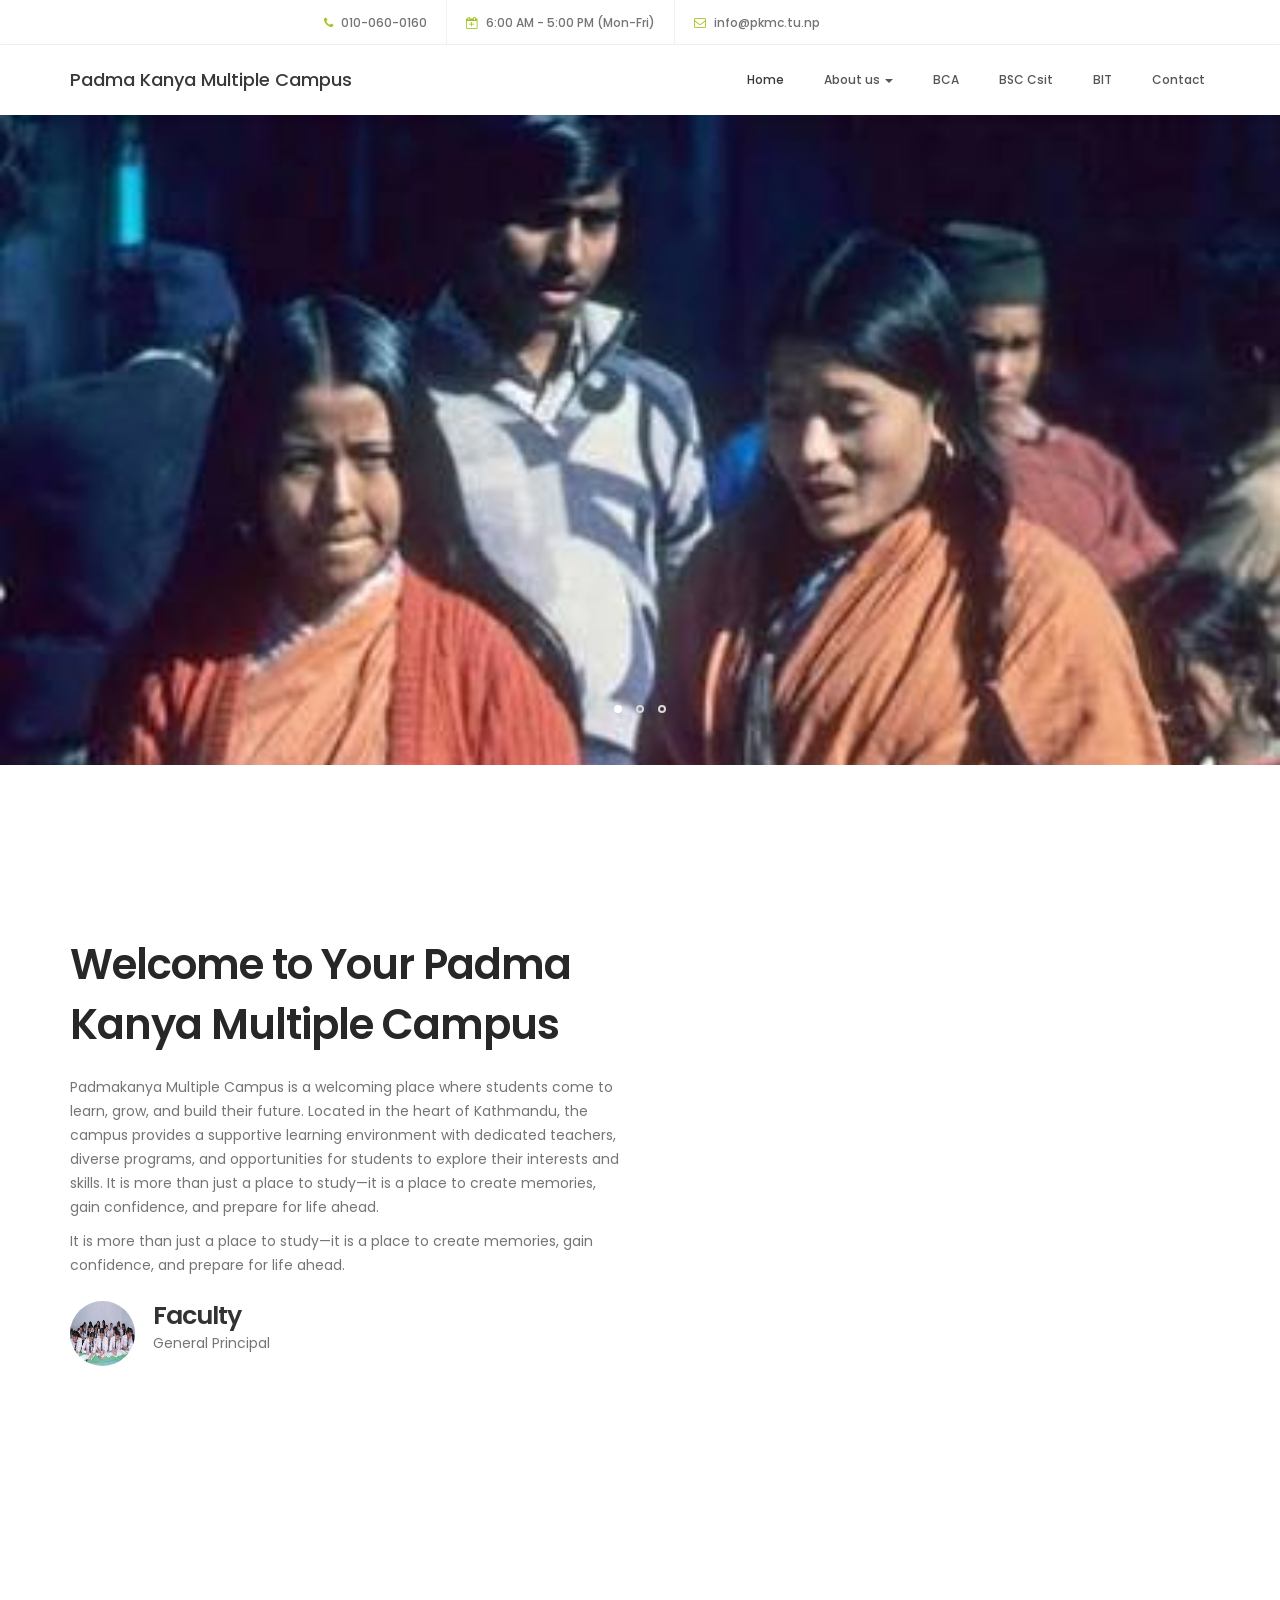
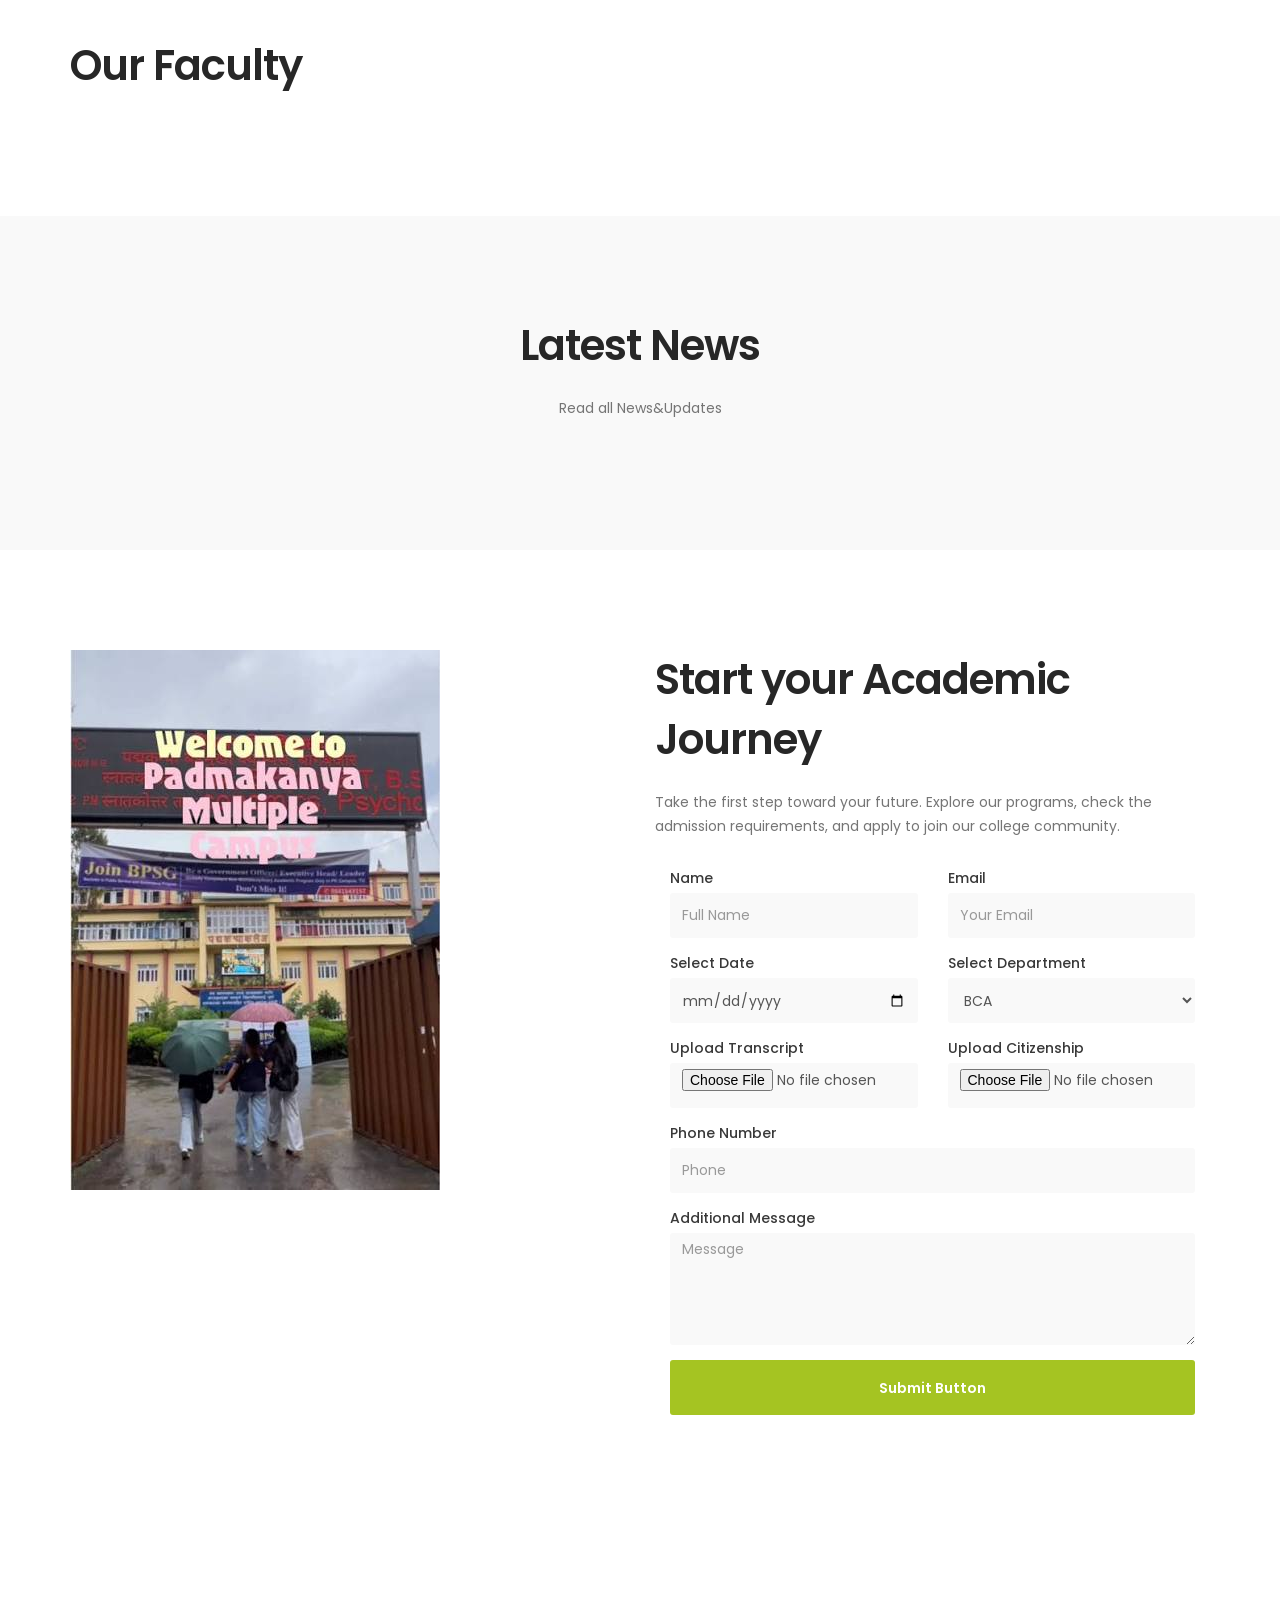
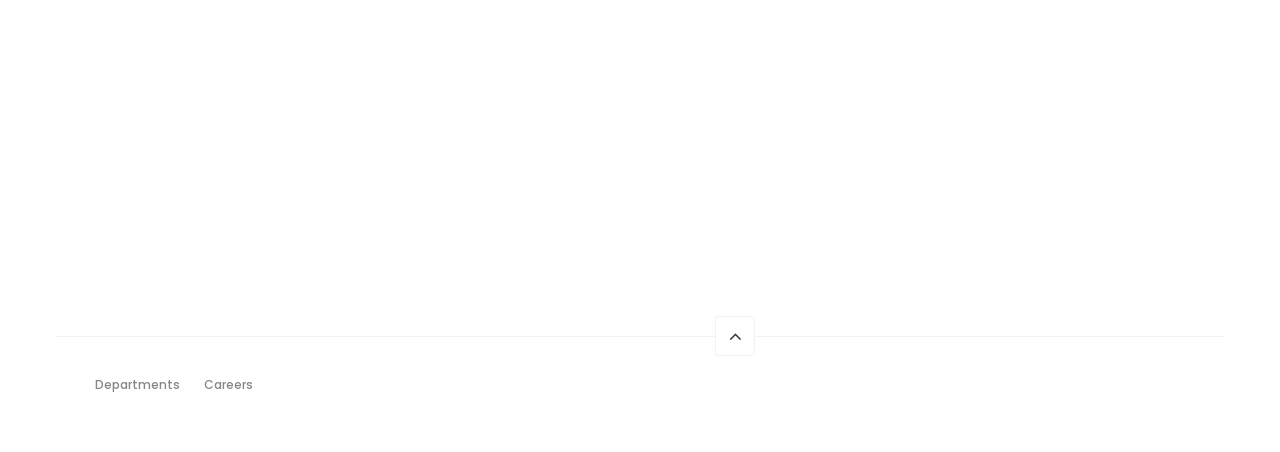
==== commit 93a68011: "Updated website" ====
--- a/index.html
+++ b/index.html
@@ -74,19 +74,33 @@
                     <a href="index.html" class="navbar-brand"> Padma Kanya Multiple Campus</a>
                </div>
 
-               <!-- MENU LINKS -->
-               <div class="collapse navbar-collapse">
-                    <ul class="nav navbar-nav navbar-right">
-                         <li><a href="#top" class="smoothScroll">Home</a></li>
-                         <li><a href="about.html" class="smoothScroll">About</a></li>
-                         <li><a href="bca.html" class="smoothScroll">BCA</a></li>
-			<li><a href="bsc-csit.html" class="smoothScroll">BSC Csit</a></li>
-                         <li><a href="bit.html" class="smoothScroll">BIT</a></li>
-                         <li><a href="#google-map" class="smoothScroll">Contact</a></li>
-
-                    </ul>
-               </div>
-
+                       <!-- MENU LINKS -->
+<div class="collapse navbar-collapse">
+    <ul class="nav navbar-nav navbar-right">
+        <li><a href="#top" class="smoothScroll">Home</a></li>
+        
+        <!-- ABOUT US DROPDOWN START -->
+        <li class="dropdown custom-dropdown">
+            <!-- Points to about.html directly without Bootstrap's click blocker -->
+            <a href="about.html" class="dropdown-toggle">
+                About us <span class="caret"></span>
+            </a>
+            <ul class="dropdown-menu">
+                <li class="highlight-item"><a href="chief-desk.html">From The Campus Chief's Desk</a></li>
+                <li><a href="executive-committee.html">Executive Committee</a></li>
+                <li><a href="vision-mission.html">Vision, Mission, Goal</a></li>
+                <li><a href="management-committee.html">Campus Management Committee</a></li>
+                <li><a href="officials.html">Officials</a></li>
+            </ul>
+        </li>
+        <!-- ABOUT US DROPDOWN END -->
+
+        <li><a href="bca.html" class="smoothScroll">BCA</a></li>
+        <li><a href="bsc-csit.html" class="smoothScroll">BSC Csit</a></li>
+        <li><a href="bit.html" class="smoothScroll">BIT</a></li>
+        <li><a href="#google-map" class="smoothScroll">Contact</a></li>
+    </ul>
+</div>
           </div>
      </section>
 
@@ -228,15 +242,8 @@
                               </a>
                               <div class="news-info">
                                    <span>March 08, 2018</span>
-                                   <h3><a href="news-detail.html">An Inspiring Panel Discussion Program
-                                   <p>Maecenas risus neque, placerat volutpat tempor ut, vehicula et felis.</p>
-                                   <div class="author">
-                                        <img src="images/author-image.jpg" class="img-responsive" alt="">
-                                        <div class="author-info">
-                                             <h5>Jeremie Carlson</h5>
-                                             <p>CEO / Founder</p>
-                                        </div>
-                                   </div>
+                                   <h3><a href="news-detail.html">An Inspiring Panel</a></h3>                                   <p>Maecenas risus neque, placerat volutpat tempor ut, vehicula et felis.</p>
+                                  
                               </div>
                          </div>
                     </div>
@@ -251,13 +258,7 @@
                                    <span>February 20, 2018</span>
                                    <h3><a href="news-detail.html">Voice of expression</a></h3>
                                    <p>Fusce vel sem finibus, rhoncus massa non, aliquam velit. Nam et est ligula.</p>
-                                   <div class="author">
-                                       
-                                        <div class="author-info">
-                                             <h5>Jason Stewart</h5>
-                                             <p>General Director</p>
-                                        </div>
-                                   </div>
+                                 
                               </div>
                          </div>
                     </div>
@@ -270,15 +271,9 @@
                               </a>
                               <div class="news-info">
                                    <span>January 27, 2018</span>
-                                   <h3><a href="news-detail.html">Seeking the blessing and award from the chief guest/a></h3>
+                                   <h3><a href="news-detail.html">Recieving Awards</a></h3>
                                    <p>Vivamus non nulla semper diam cursus maximus. Pellentesque dignissim.</p>
-                                   <div class="author">
-                                        <img src="images/author-image.jpg" class="img-responsive" alt="">
-                                        <div class="author-info">
-                                             <h5>Andrio Abero</h5>
-                                             <p>Online Advertising</p>
-                                        </div>
-                                   </div>
+                                  
                               </div>
                          </div>
                     </div>
@@ -342,9 +337,12 @@
 
 
                                    <div class="col-md-6 col-sm-6">
-    <label for="citizenship">Upload Citizenship</label>
-    <input type="file" class="form-control" id="citizenship" name="citizenship" accept=".pdf,.jpg,.jpeg,.png">
-</div>
+   
+                                        <label for="citizenship">Upload Citizenship</label>
+   
+                                        <input type="file" class="form-control" id="citizenship" name="citizenship" accept=".pdf,.jpg,.jpeg,.png">
+
+                                   </div>
 
                                    <div class="col-md-12 col-sm-12">
                                         <label for="telephone">Phone Number</label>
@@ -394,9 +392,7 @@
                          <div class="footer-thumb"> 
                               <h4 class="wow fadeInUp" data-wow-delay="0.4s">Latest News</h4>
                               <div class="latest-stories">
-                                   <div class="stories-image">
-                                        <a href="#"><img src="images/news-image.jpg" class="img-responsive" alt=""></a>
-                                   </div>
+                                   
                                    <div class="stories-info">
                                         <a href="#"><h5>BIT ADMISSION ROUTINE</h5></a>
                                         <span>March 08, 2025</span>
@@ -404,9 +400,7 @@
                               </div>
 
                               <div class="latest-stories">
-                                   <div class="stories-image">
-                                        <a href="#"><img src="images/news-image.jpg" class="img-responsive" alt=""></a>
-                                   </div>
+                                  
                                    <div class="stories-info">
                                         <a href="#"><h5>BIT Third Admission Merit List</h5>a
                                         <span>February 20, 2025</span>
@@ -442,9 +436,9 @@
                          </div>
                          <div class="col-md-6 col-sm-6">
                               <div class="footer-link"> 
-                                   <a href="#">Laboratory Tests</a>
+                                   
                                    <a href="#">Departments</a>
-                                   <a href="#">Insurance Policy</a>
+                                  
                                    <a href="#">Careers</a>
                               </div>
                          </div>
--- a/css/tooplate-style.css
+++ b/css/tooplate-style.css
@@ -474,7 +474,11 @@
     padding-top: 150px;
     padding-bottom: 150px;
   }
-
+.col-md-4, 
+.sidebar, 
+aside { 
+    display: none !important;
+}
   .profile img,
   .profile figcaption {
     display: inline-block;
@@ -495,7 +499,41 @@
     color: #858585;
     margin: 0;
   }
-
+/* Show the dropdown list on mouse hover */
+@media (min-width: 768px) {
+    .custom-dropdown:hover .dropdown-menu {
+        display: block;
+        margin-top: 0; /* Prevents spacing gap between link and menu */
+    }
+}
+
+/* Optional styling to match your blue theme */
+.custom-dropdown .dropdown-menu {
+    background-color: #f8fafc;
+    color: #2b6cb0f;
+    border: none;
+    border-radius: 0;
+    padding: 0;
+    min-width: 250px;
+}
+
+.custom-dropdown .dropdown-menu > li > a {
+    padding: 12px 18px;
+    color: #f8fafc;
+    color: #2b6cb0;
+    border-bottom: 1px solid #d8e2e2;
+}
+
+/* First item with coral background */
+.custom-dropdown .dropdown-menu > li.highlight-item > a {
+    background-color: #f8fafc!important;
+    color: #2b6cb0 !important;
+}
+
+/* Hover background for remaining sub-items */
+.custom-dropdown .dropdown-menu > li > a:hover {
+    background-color: #2b6cb0;
+}
 
 
   /*---------------------------------------
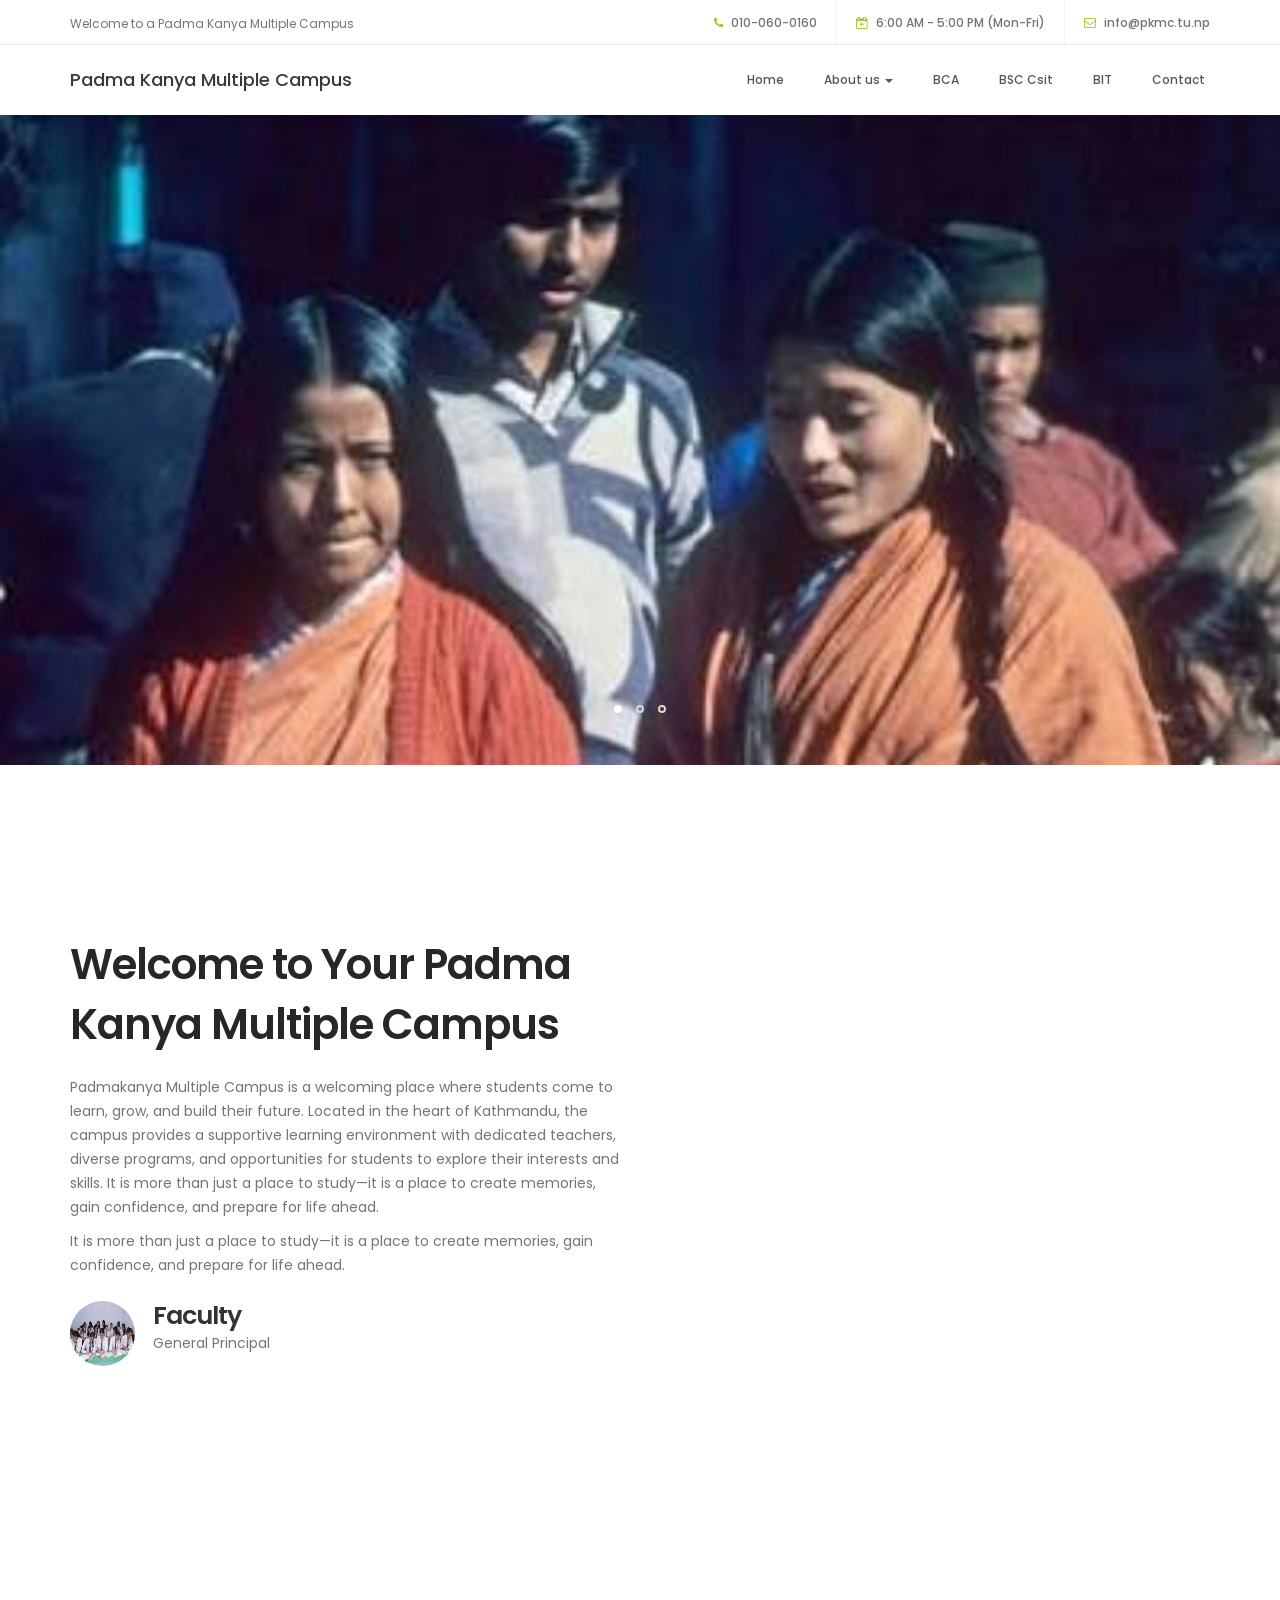
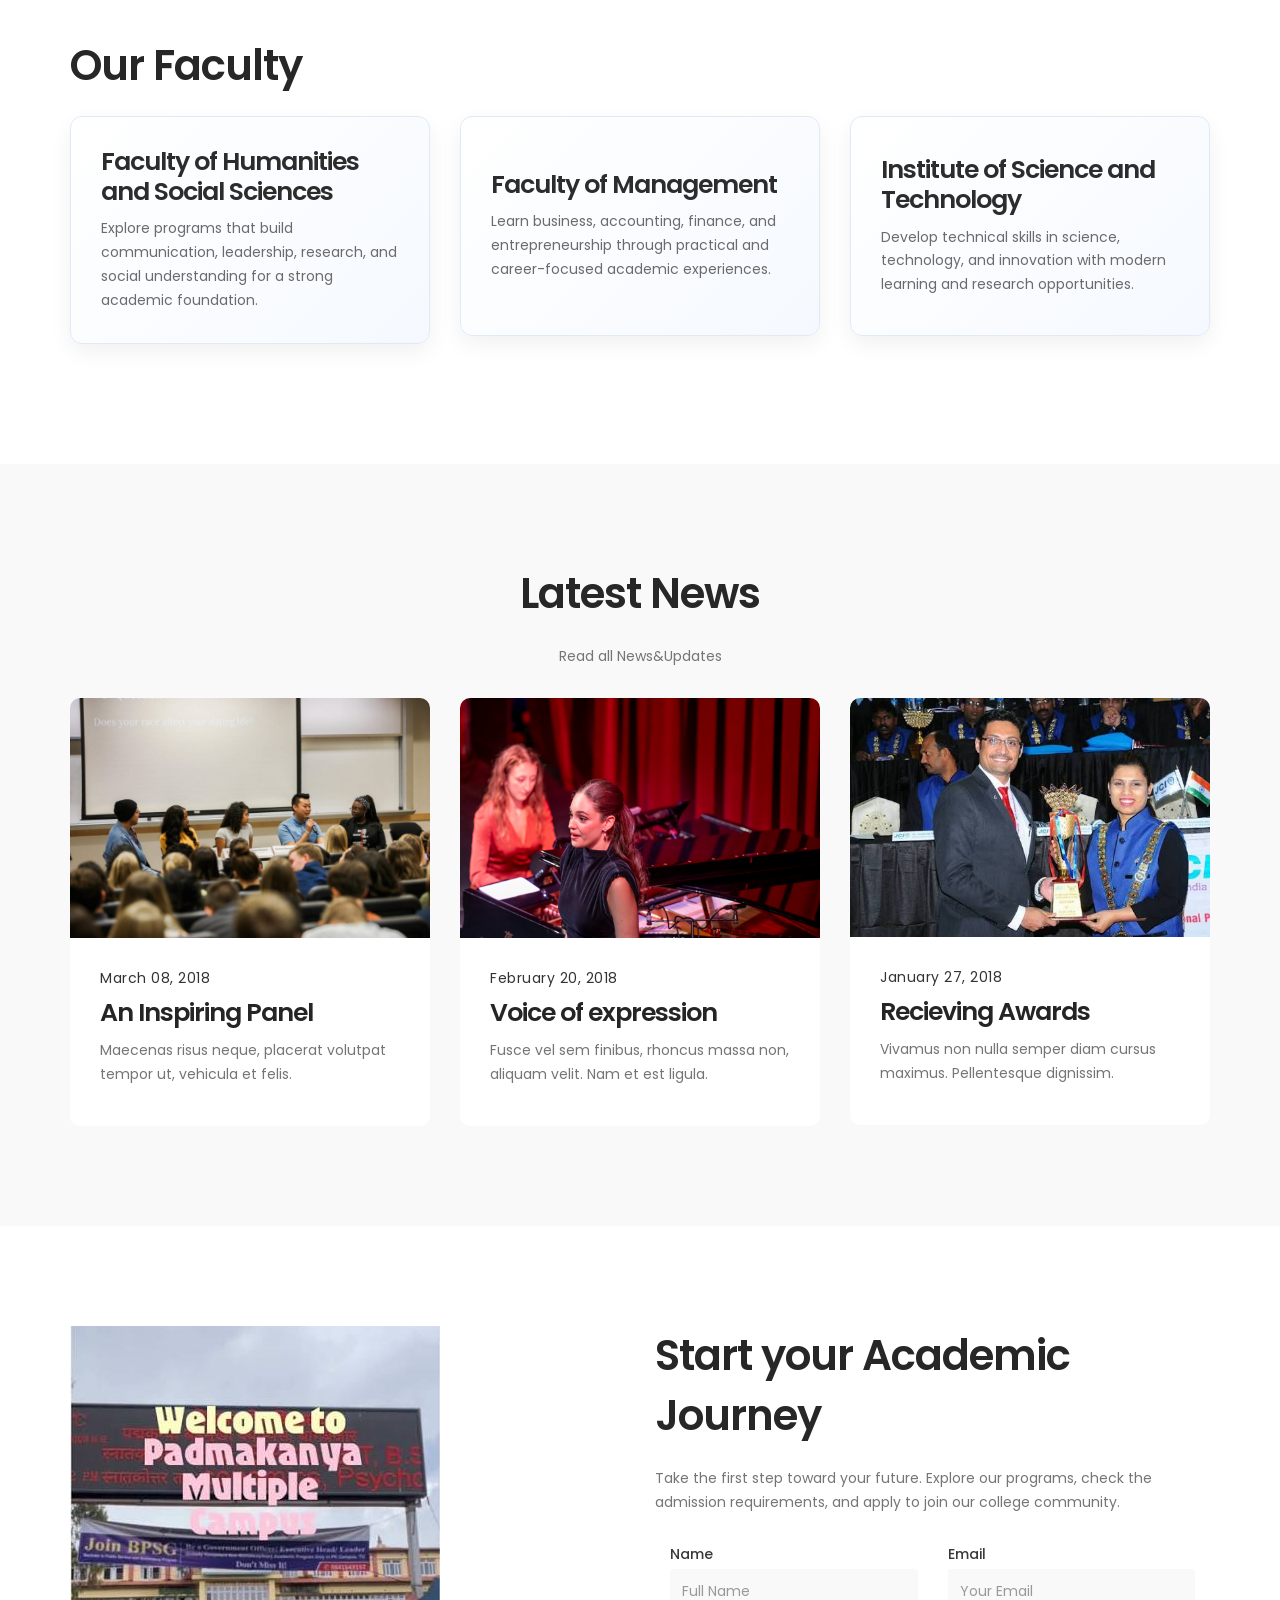
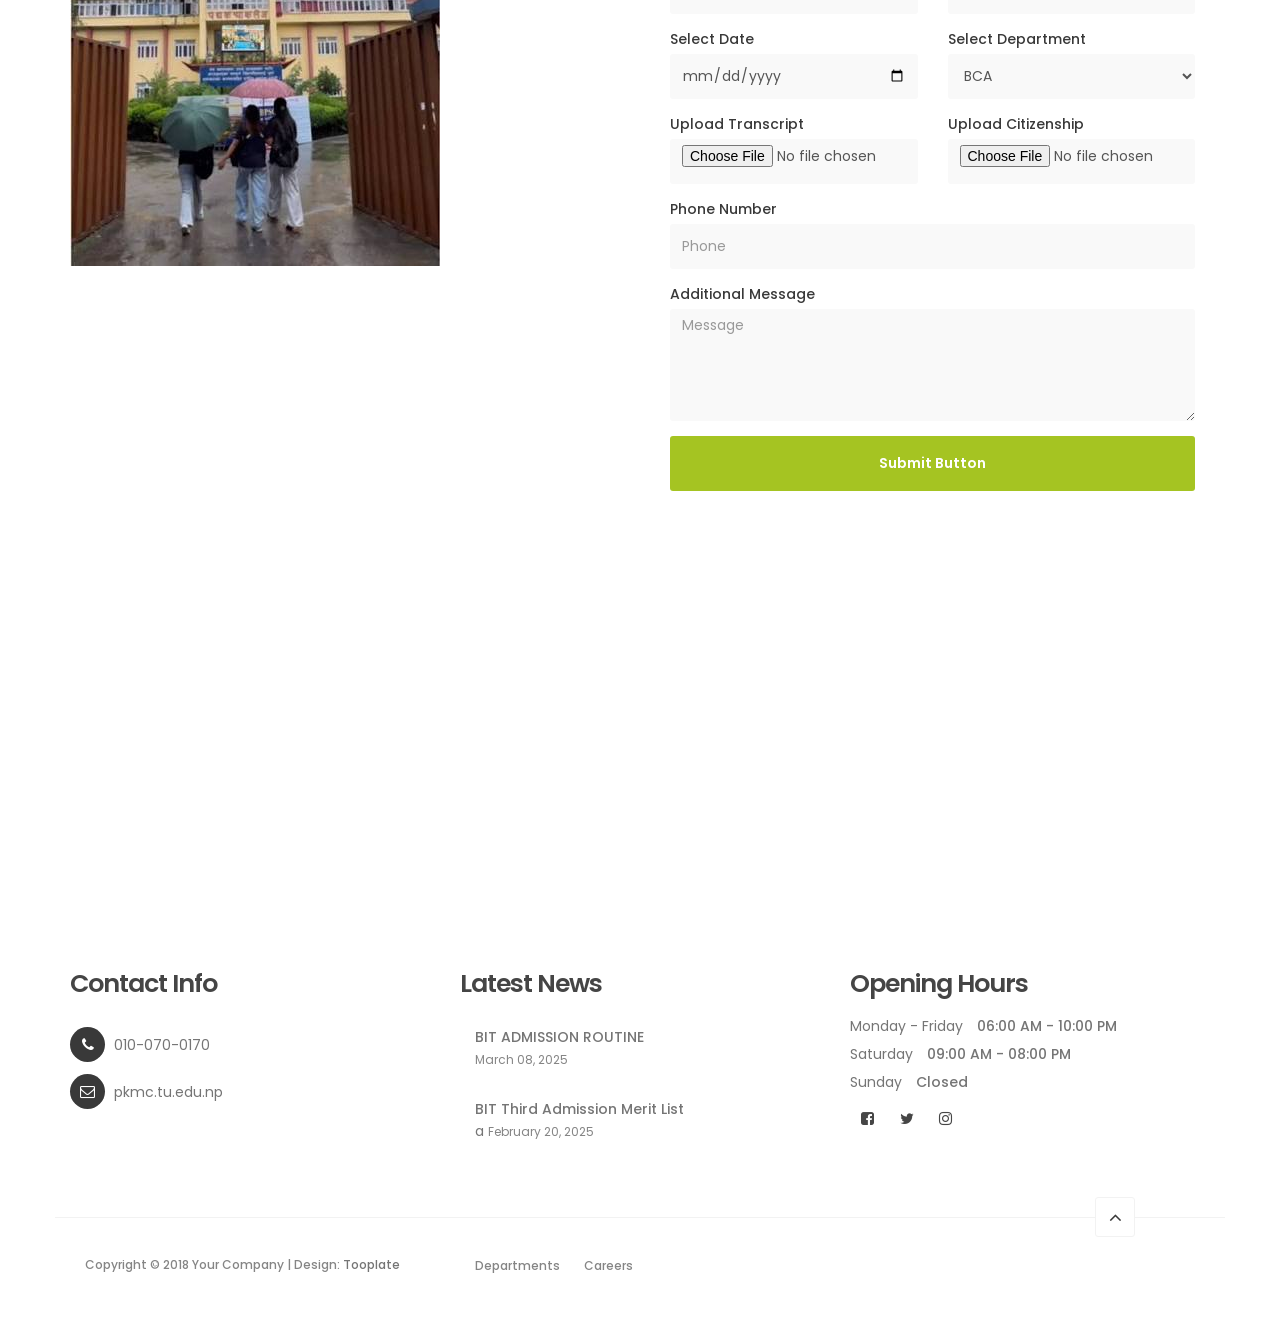
==== commit 60e214ae: "Update website" ====
--- a/index.html
+++ b/index.html
@@ -1,9 +1,10 @@
 <!DOCTYPE html>
 <html lang="en">
+
 <head>
 
      <title>Padma Kanya Multiple Campus</title>
-<!--
+     <!--
 
 Template 2098 Health
 
@@ -27,6 +28,7 @@
      <link rel="stylesheet" href="css/tooplate-style.css">
 
 </head>
+
 <body id="top" data-spy="scroll" data-target=".navbar-collapse" data-offset="50">
 
      <!-- PRE LOADER -->
@@ -34,7 +36,7 @@
           <div class="spinner">
 
                <span class="spinner-rotate"></span>
-               
+
           </div>
      </section>
 
@@ -47,11 +49,13 @@
                     <div class="col-md-4 col-sm-5">
                          <p>Welcome to a Padma Kanya Multiple Campus</p>
                     </div>
-                         
+
                     <div class="col-md-8 col-sm-7 text-align-right">
                          <span class="phone-icon"><i class="fa fa-phone"></i> 010-060-0160</span>
-                         <span class="date-icon"><i class="fa fa-calendar-plus-o"></i> 6:00 AM - 5:00 PM (Mon-Fri)</span>
-                         <span class="email-icon"><i class="fa fa-envelope-o"></i> <a href="#">info@pkmc.tu.np</a></span>
+                         <span class="date-icon"><i class="fa fa-calendar-plus-o"></i> 6:00 AM - 5:00 PM
+                              (Mon-Fri)</span>
+                         <span class="email-icon"><i class="fa fa-envelope-o"></i> <a
+                                   href="#">info@pkmc.tu.np</a></span>
                     </div>
 
                </div>
@@ -74,33 +78,34 @@
                     <a href="index.html" class="navbar-brand"> Padma Kanya Multiple Campus</a>
                </div>
 
-                       <!-- MENU LINKS -->
-<div class="collapse navbar-collapse">
-    <ul class="nav navbar-nav navbar-right">
-        <li><a href="#top" class="smoothScroll">Home</a></li>
-        
-        <!-- ABOUT US DROPDOWN START -->
-        <li class="dropdown custom-dropdown">
-            <!-- Points to about.html directly without Bootstrap's click blocker -->
-            <a href="about.html" class="dropdown-toggle">
-                About us <span class="caret"></span>
-            </a>
-            <ul class="dropdown-menu">
-                <li class="highlight-item"><a href="chief-desk.html">From The Campus Chief's Desk</a></li>
-                <li><a href="executive-committee.html">Executive Committee</a></li>
-                <li><a href="vision-mission.html">Vision, Mission, Goal</a></li>
-                <li><a href="management-committee.html">Campus Management Committee</a></li>
-                <li><a href="officials.html">Officials</a></li>
-            </ul>
-        </li>
-        <!-- ABOUT US DROPDOWN END -->
-
-        <li><a href="bca.html" class="smoothScroll">BCA</a></li>
-        <li><a href="bsc-csit.html" class="smoothScroll">BSC Csit</a></li>
-        <li><a href="bit.html" class="smoothScroll">BIT</a></li>
-        <li><a href="#google-map" class="smoothScroll">Contact</a></li>
-    </ul>
-</div>
+               <!-- MENU LINKS -->
+               <div class="collapse navbar-collapse">
+                    <ul class="nav navbar-nav navbar-right">
+                         <li><a href="index.html" class="smoothScroll">Home</a></li>
+
+                         <!-- ABOUT US DROPDOWN START -->
+                         <li class="dropdown custom-dropdown">
+                              <!-- Points to about.html directly without Bootstrap's click blocker -->
+                              <a href="about.html" class="dropdown-toggle">
+                                   About us <span class="caret"></span>
+                              </a>
+                              <ul class="dropdown-menu">
+                                   <li class="highlight-item"><a href="chief-desk.html">From The Campus Chief's Desk</a>
+                                   </li>
+                                   <li><a href="executive-committee.html">Executive Committee</a></li>
+                                   <li><a href="vision-mission.html">Vision, Mission, Goal</a></li>
+                                   <li><a href="management-committee.html">Campus Management Committee</a></li>
+                                   <li><a href="officials.html">Officials</a></li>
+                              </ul>
+                         </li>
+                         <!-- ABOUT US DROPDOWN END -->
+
+                         <li><a href="bca.html" class="smoothScroll">BCA</a></li>
+                         <li><a href="bsc-csit.html" class="smoothScroll">BSC Csit</a></li>
+                         <li><a href="bit.html" class="smoothScroll">BIT</a></li>
+                         <li><a href="#google-map" class="smoothScroll">Contact</a></li>
+                    </ul>
+               </div>
           </div>
      </section>
 
@@ -108,43 +113,45 @@
      <!-- HOME -->
      <section id="home" class="slider" data-stellar-background-ratio="0.5">
           <div class="container">
-               
-               <div class="row">
-   
-                         <div class="owl-carousel owl-theme">
-                              <div class="item item-first">
-                                   <img src="images/studentdress-image3.jpg" alt="student dress">
-                                   
-                                   <div class="caption">
-                                        <div class="col-md-offset-1 col-md-10">
-                                             <h3>Let's read </h3>
-                                             <h1>Let's Learn</h1>
-                                             <a href="#team" class="section-btn btn btn-default smoothScroll">Your Dream</a>
-                                        </div>
-                                   </div>
-                              </div>
-
-                              <div class="item item-second">
-                                    <img src="D:\health\images\image-student5.jpg" alt="student dress">
-                                   <div class="caption">
-                                        <div class="col-md-offset-1 col-md-10">
-                                             <h3>Learning Together</h3>
-                                             <h1>Knowledge</h1>
-                                             <a href="#about" class="section-btn btn btn-default btn-gray smoothScroll">More About Us</a>
-                                        </div>
-                                   </div>
-                              </div>
-
-                              <div class="item item-third">
-                                   <div class="caption">
-                                        <div class="col-md-offset-1 col-md-10">
-                                             <h3>Our Programs</h3>
-                                             <h1>College Profile</h1>
-                                             <a href="#news" class="section-btn btn btn-default btn-blue smoothScroll">Read Stories</a>
-                                        </div>
-                                   </div>
-                              </div>
-                         </div>
+
+               <div class="row">
+
+                    <div class="owl-carousel owl-theme">
+                         <div class="item item-first">
+                              <img src="images/studentdress-image3.jpg" alt="student dress">
+
+                              <div class="caption">
+                                   <div class="col-md-offset-1 col-md-10">
+                                        <h3>Let's read </h3>
+                                        <h1>Let's Learn</h1>
+                                        <a href="#team" class="section-btn btn btn-default smoothScroll">Your Dream</a>
+                                   </div>
+                              </div>
+                         </div>
+
+                         <div class="item item-second">
+                              <img src="images/image-student5.jpg" alt="student dress">
+                              <div class="caption">
+                                   <div class="col-md-offset-1 col-md-10">
+                                        <h3>Learning Together</h3>
+                                        <h1>Knowledge</h1>
+                                        <a href="#about" class="section-btn btn btn-default btn-gray smoothScroll">More
+                                             About Us</a>
+                                   </div>
+                              </div>
+                         </div>
+
+                         <div class="item item-third">
+                              <div class="caption">
+                                   <div class="col-md-offset-1 col-md-10">
+                                        <h3>Our Programs</h3>
+                                        <h1>College Profile</h1>
+                                        <a href="#news" class="section-btn btn btn-default btn-blue smoothScroll">Read
+                                             Stories</a>
+                                   </div>
+                              </div>
+                         </div>
+                    </div>
 
                </div>
           </div>
@@ -158,13 +165,21 @@
 
                     <div class="col-md-6 col-sm-6">
                          <div class="about-info">
-                              <h2 class="wow fadeInUp" data-wow-delay="0.6s">Welcome to Your Padma Kanya Multiple Campus</h2>
+                              <h2 class="wow fadeInUp" data-wow-delay="0.6s">Welcome to Your Padma Kanya Multiple Campus
+                              </h2>
                               <div class="wow fadeInUp" data-wow-delay="0.8s">
-                                   <p>Padmakanya Multiple Campus is a welcoming place where students come to learn, grow, and build their future. Located in the heart of Kathmandu, the campus provides a supportive learning environment with dedicated teachers, diverse programs, and opportunities for students to explore their interests and skills. It is more than just a place to study—it is a place to create memories, gain confidence, and prepare for life ahead.</p>
-                                   <p>It is more than just a place to study—it is a place to create memories, gain confidence, and prepare for life ahead.</p>
+                                   <p>Padmakanya Multiple Campus is a welcoming place where students come to learn,
+                                        grow, and build their future. Located in the heart of Kathmandu, the campus
+                                        provides a supportive learning environment with dedicated teachers, diverse
+                                        programs, and opportunities for students to explore their interests and skills.
+                                        It is more than just a place to study—it is a place to create memories, gain
+                                        confidence, and prepare for life ahead.</p>
+                                   <p>It is more than just a place to study—it is a place to create memories, gain
+                                        confidence, and prepare for life ahead.</p>
                               </div>
                               <figure class="profile wow fadeInUp" data-wow-delay="1s">
-                                   <img src="images\collegestudent-image2.jpg" class="img-responsive" alt="student reading">
+                                   <img src="images/collegestudent-image2.jpg" class="img-responsive"
+                                        alt="student reading">
                                    <figcaption>
                                         <h3>Faculty</h3>
                                         <p>General Principal</p>
@@ -172,7 +187,7 @@
                               </figure>
                          </div>
                     </div>
-                    
+
                </div>
           </div>
      </section>
@@ -193,7 +208,8 @@
                          <div class="team-thumb wow fadeInUp" data-wow-delay="0.2s">
                               <div class="team-info">
                                    <h3>Faculty of Humanities and Social Sciences</h3>
-                                   <p>Explore programs that build communication, leadership, research, and social understanding for a strong academic foundation.</p>
+                                   <p>Explore programs that build communication, leadership, research, and social
+                                        understanding for a strong academic foundation.</p>
                               </div>
                          </div>
                     </div>
@@ -202,7 +218,8 @@
                          <div class="team-thumb wow fadeInUp" data-wow-delay="0.4s">
                               <div class="team-info">
                                    <h3>Faculty of Management</h3>
-                                   <p>Learn business, accounting, finance, and entrepreneurship through practical and career-focused academic experiences.</p>
+                                   <p>Learn business, accounting, finance, and entrepreneurship through practical and
+                                        career-focused academic experiences.</p>
                               </div>
                          </div>
                     </div>
@@ -211,11 +228,12 @@
                          <div class="team-thumb wow fadeInUp" data-wow-delay="0.6s">
                               <div class="team-info">
                                    <h3>Institute of Science and Technology</h3>
-                                   <p>Develop technical skills in science, technology, and innovation with modern learning and research opportunities.</p>
-                              </div>
-                         </div>
-                    </div>
-                    
+                                   <p>Develop technical skills in science, technology, and innovation with modern
+                                        learning and research opportunities.</p>
+                              </div>
+                         </div>
+                    </div>
+
                </div>
           </div>
      </section>
@@ -242,8 +260,9 @@
                               </a>
                               <div class="news-info">
                                    <span>March 08, 2018</span>
-                                   <h3><a href="news-detail.html">An Inspiring Panel</a></h3>                                   <p>Maecenas risus neque, placerat volutpat tempor ut, vehicula et felis.</p>
-                                  
+                                   <h3><a href="news-detail.html">An Inspiring Panel</a></h3>
+                                   <p>Maecenas risus neque, placerat volutpat tempor ut, vehicula et felis.</p>
+
                               </div>
                          </div>
                     </div>
@@ -258,7 +277,7 @@
                                    <span>February 20, 2018</span>
                                    <h3><a href="news-detail.html">Voice of expression</a></h3>
                                    <p>Fusce vel sem finibus, rhoncus massa non, aliquam velit. Nam et est ligula.</p>
-                                 
+
                               </div>
                          </div>
                     </div>
@@ -273,7 +292,7 @@
                                    <span>January 27, 2018</span>
                                    <h3><a href="news-detail.html">Recieving Awards</a></h3>
                                    <p>Vivamus non nulla semper diam cursus maximus. Pellentesque dignissim.</p>
-                                  
+
                               </div>
                          </div>
                     </div>
@@ -299,18 +318,21 @@
                               <!-- SECTION TITLE -->
                               <div class="section-title wow fadeInUp" data-wow-delay="0.4s">
                                    <h2>Start your Academic Journey</h2>
-                                   <p>Take the first step toward your future. Explore our programs, check the admission requirements, and apply to join our college community.</p>
+                                   <p>Take the first step toward your future. Explore our programs, check the admission
+                                        requirements, and apply to join our college community.</p>
                               </div>
 
                               <div class="wow fadeInUp" data-wow-delay="0.8s">
                                    <div class="col-md-6 col-sm-6">
                                         <label for="name">Name</label>
-                                        <input type="text" class="form-control" id="name" name="name" placeholder="Full Name">
+                                        <input type="text" class="form-control" id="name" name="name"
+                                             placeholder="Full Name">
                                    </div>
 
                                    <div class="col-md-6 col-sm-6">
                                         <label for="email">Email</label>
-                                        <input type="email" class="form-control" id="email" name="email" placeholder="Your Email">
+                                        <input type="email" class="form-control" id="email" name="email"
+                                             placeholder="Your Email">
                                    </div>
 
                                    <div class="col-md-6 col-sm-6">
@@ -328,48 +350,55 @@
                                         </select>
                                    </div>
                                    <div class="col-md-6 col-sm-6">
-   
+
                                         <label for="transcript">Upload Transcript</label>
-   
-                                        <input type="file" class="form-control" id="transcript" name="transcript" accept=".pdf,.jpg,.jpeg,.png">
+
+                                        <input type="file" class="form-control" id="transcript" name="transcript"
+                                             accept=".pdf,.jpg,.jpeg,.png">
 
                                    </div>
 
 
                                    <div class="col-md-6 col-sm-6">
-   
+
                                         <label for="citizenship">Upload Citizenship</label>
-   
-                                        <input type="file" class="form-control" id="citizenship" name="citizenship" accept=".pdf,.jpg,.jpeg,.png">
+
+                                        <input type="file" class="form-control" id="citizenship" name="citizenship"
+                                             accept=".pdf,.jpg,.jpeg,.png">
 
                                    </div>
 
                                    <div class="col-md-12 col-sm-12">
                                         <label for="telephone">Phone Number</label>
-                                        <input type="tel" class="form-control" id="phone" name="phone" placeholder="Phone">
+                                        <input type="tel" class="form-control" id="phone" name="phone"
+                                             placeholder="Phone">
                                         <label for="Message">Additional Message</label>
-                                        <textarea class="form-control" rows="5" id="message" name="message" placeholder="Message"></textarea>
-                                        <button type="submit" class="form-control" id="cf-submit" name="submit">Submit Button</button>
-                                   </div>
-                              </div>
-                        </form>
-                    </div>
-
-               </div>
-          </div>
-     </section>
-<br>
+                                        <textarea class="form-control" rows="5" id="message" name="message"
+                                             placeholder="Message"></textarea>
+                                        <button type="submit" class="form-control" id="cf-submit" name="submit">Submit
+                                             Button</button>
+                                   </div>
+                              </div>
+                         </form>
+                    </div>
+
+               </div>
+          </div>
+     </section>
+     <br>
 
      <!-- GOOGLE MAP -->
      <section id="google-map">
-     <!-- How to change your own map point
+          <!-- How to change your own map point
             1. Go to Google Maps
             2. Click on your location point
             3. Click "Share" and choose "Embed map" tab
             4. Copy only URL and paste it within the src="" field below
 	-->
-          <iframe src="https://www.google.com/maps/embed?pb=!1m18!1m12!1m3!1d3647.3030413476204!2d100.5641230193719!3d13.757206847615207!2m3!1f0!2f0!3f0!3m2!1i1024!2i768!4f13.1!3m3!1m2!1s0x0%3A0xf51ce6427b7918fc!2sG+Tower!5e0!3m2!1sen!2sth!4v1510722015945" width="100%" height="350" frameborder="0" style="border:0" allowfullscreen></iframe>
-     </section>           
+          <iframe
+               src="https://www.google.com/maps/embed?pb=!1m18!1m12!1m3!1d3647.3030413476204!2d100.5641230193719!3d13.757206847615207!2m3!1f0!2f0!3f0!3m2!1i1024!2i768!4f13.1!3m3!1m2!1s0x0%3A0xf51ce6427b7918fc!2sG+Tower!5e0!3m2!1sen!2sth!4v1510722015945"
+               width="100%" height="350" frameborder="0" style="border:0" allowfullscreen></iframe>
+     </section>
 
 
      <!-- FOOTER -->
@@ -378,9 +407,9 @@
                <div class="row">
 
                     <div class="col-md-4 col-sm-4">
-                         <div class="footer-thumb"> 
+                         <div class="footer-thumb">
                               <h4 class="wow fadeInUp" data-wow-delay="0.4s">Contact Info</h4>
-                             
+
                               <div class="contact-info">
                                    <p><i class="fa fa-phone"></i> 010-070-0170</p>
                                    <p><i class="fa fa-envelope-o"></i> <a href="#">pkmc.tu.edu.np</a></p>
@@ -388,35 +417,38 @@
                          </div>
                     </div>
 
-                    <div class="col-md-4 col-sm-4"> 
-                         <div class="footer-thumb"> 
+                    <div class="col-md-4 col-sm-4">
+                         <div class="footer-thumb">
                               <h4 class="wow fadeInUp" data-wow-delay="0.4s">Latest News</h4>
                               <div class="latest-stories">
-                                   
+
                                    <div class="stories-info">
-                                        <a href="#"><h5>BIT ADMISSION ROUTINE</h5></a>
+                                        <a href="#">
+                                             <h5>BIT ADMISSION ROUTINE</h5>
+                                        </a>
                                         <span>March 08, 2025</span>
                                    </div>
                               </div>
 
                               <div class="latest-stories">
-                                  
+
                                    <div class="stories-info">
-                                        <a href="#"><h5>BIT Third Admission Merit List</h5>a
-                                        <span>February 20, 2025</span>
-                                   </div>
-                              </div>
-                         </div>
-                    </div>
-
-                    <div class="col-md-4 col-sm-4"> 
+                                        <a href="#">
+                                             <h5>BIT Third Admission Merit List</h5>a
+                                             <span>February 20, 2025</span>
+                                   </div>
+                              </div>
+                         </div>
+                    </div>
+
+                    <div class="col-md-4 col-sm-4">
                          <div class="footer-thumb">
                               <div class="opening-hours">
                                    <h4 class="wow fadeInUp" data-wow-delay="0.4s">Opening Hours</h4>
                                    <p>Monday - Friday <span>06:00 AM - 10:00 PM</span></p>
                                    <p>Saturday <span>09:00 AM - 08:00 PM</span></p>
                                    <p>Sunday <span>Closed</span></p>
-                              </div> 
+                              </div>
 
                               <ul class="social-icon">
                                    <li><a href="#" class="fa fa-facebook-square" attr="facebook icon"></a></li>
@@ -428,27 +460,29 @@
 
                     <div class="col-md-12 col-sm-12 border-top">
                          <div class="col-md-4 col-sm-6">
-                              <div class="copyright-text"> 
-                                   <p>Copyright &copy; 2018 Your Company 
-                                   
-                                   | Design: <a rel="nofollow" href="https://www.facebook.com/tooplate" target="_parent">Tooplate</a></p>
+                              <div class="copyright-text">
+                                   <p>Copyright &copy; 2018 Your Company
+
+                                        | Design: <a rel="nofollow" href="https://www.facebook.com/tooplate"
+                                             target="_parent">Tooplate</a></p>
                               </div>
                          </div>
                          <div class="col-md-6 col-sm-6">
-                              <div class="footer-link"> 
-                                   
+                              <div class="footer-link">
+
                                    <a href="#">Departments</a>
-                                  
+
                                    <a href="#">Careers</a>
                               </div>
                          </div>
                          <div class="col-md-2 col-sm-2 text-align-center">
-                              <div class="angle-up-btn"> 
-                                  <a href="#top" class="smoothScroll wow fadeInUp" data-wow-delay="1.2s"><i class="fa fa-angle-up"></i></a>
-                              </div>
-                         </div>   
-                    </div>
-                    
+                              <div class="angle-up-btn">
+                                   <a href="#top" class="smoothScroll wow fadeInUp" data-wow-delay="1.2s"><i
+                                             class="fa fa-angle-up"></i></a>
+                              </div>
+                         </div>
+                    </div>
+
                </div>
           </div>
      </footer>
@@ -464,4 +498,5 @@
      <script src="js/custom.js"></script>
 
 </body>
+
 </html>
--- a/css/tooplate-style.css
+++ b/css/tooplate-style.css
@@ -1,112 +1,116 @@
-/*
-
-Template 2098 Health
-
-http://www.tooplate.com/view/2098-health
-
-*/
-
-  @import url('https://fonts.googleapis.com/css?family=Poppins:400,500,600');
-
-  body {
+@import url('https://fonts.googleapis.com/css?family=Poppins:400,500,600');
+
+/*---------------------------------------
+    GENERAL
+-----------------------------------------*/
+
+body {
     background: #ffffff;
     font-family: 'Poppins', sans-serif;
     overflow-x: hidden;
-  }
-
-
-  /*---------------------------------------
-     TYPOGRAPHY              
-  -----------------------------------------*/
-
-  h1,h2,h3,h4,h5,h6 {
+}
+
+html {
+    -webkit-font-smoothing: antialiased;
+}
+
+a {
+    color: #252525;
+    -webkit-transition: 0.5s;
+    transition: 0.5s;
+    text-decoration: none !important;
+}
+
+a:hover,
+a:active,
+a:focus {
+    color: #a5c422;
+    outline: none;
+}
+
+::-webkit-scrollbar {
+    width: 8px;
+    height: 8px;
+}
+
+::-webkit-scrollbar-thumb {
+    cursor: pointer;
+    background: #000000;
+}
+
+/*---------------------------------------
+    TYPOGRAPHY
+-----------------------------------------*/
+
+h1,
+h2,
+h3,
+h4,
+h5,
+h6 {
     font-weight: 600;
     line-height: inherit;
-  }
-
-  h1,h2,h3,h4 {
+}
+
+h1,
+h2,
+h3,
+h4 {
     letter-spacing: -1px;
-  }
-
-  h5 {
+}
+
+h5 {
     font-weight: 500;
-  }
-
-  h1 {
+}
+
+h1 {
     color: #252525;
     font-size: 5em;
-  }
-
-  h2 {
+}
+
+h2 {
     color: #272727;
     font-size: 3em;
     padding-bottom: 10px;
-  }
-
-  h3 {
+}
+
+h3 {
     font-size: 1.8em;
     line-height: 1.2em;
     margin-bottom: 0;
-  }
-
-  h4 {
+}
+
+h4 {
     color: #454545;
     font-size: 1.8em;
     padding-bottom: 2px;
-  }
-
-  h6 {
+}
+
+h6 {
     letter-spacing: 0;
     font-weight: normal;
-  }
-
-  p {
+}
+
+p {
     color: #757575;
     font-size: 14px;
     font-weight: normal;
     line-height: 24px;
-  }
-
-
-  /*---------------------------------------
-     GENERAL               
-  -----------------------------------------*/
-
-  html{
-    -webkit-font-smoothing: antialiased;
-  }
-
-  a {
-    color: #252525;
-    -webkit-transition: 0.5s;
-    transition: 0.5s;
-    text-decoration: none !important;
-  }
-
-  a:hover, a:active, a:focus {
-    color: #a5c422;
-    outline: none;
-  }
-
-  ::-webkit-scrollbar{
-    width: 8px;
-    height: 8px;
-  }
-
-  ::-webkit-scrollbar-thumb {
-    cursor: pointer;
-    background: #000000;
-  }
-
-  .section-title {
+}
+
+/*---------------------------------------
+    GENERAL COMPONENTS
+-----------------------------------------*/
+
+.section-title {
     padding-bottom: 20px;
-  }
-
-  .section-title h2 {
+}
+
+.section-title h2 {
     margin-top: 0;
-  }
-
-  .section-btn {
+}
+
+.section-btn {
     background: #a5c422;
     border: 0;
     border-radius: 3px;
@@ -116,99 +120,114 @@
     padding: 14px 20px;
     transition: transform 0.1s ease-in;
     transform: translateX(0);
-  }
-
-  .section-btn:hover {
+}
+
+.section-btn:hover {
     transform: translateY(-5px);
-  }
-
-  .text-align-right {
+}
+
+.text-align-right {
     text-align: right;
-  }
-
-  .text-align-center {
+}
+
+.text-align-center {
     text-align: center;
-  }
-
-  .border-top {
+}
+
+.border-top {
     border-top: 1px solid #f2f2f2;
     margin-top: 4em;
     padding-top: 2.5em;
-  }
-
-  .btn-gray {
+}
+
+.btn-gray {
     background: #393939;
-  }
-
-  .btn-blue {
+}
+
+.btn-blue {
     background: #4267b2;
-  }
-
-  .news-thumb {
+}
+
+/*---------------------------------------
+    NEWS THUMB
+-----------------------------------------*/
+
+.news-thumb {
     background: #ffffff;
     border-radius: 10px;
-  }
-  .news-thumb img {
+}
+
+.news-thumb img {
     border-radius: 10px 10px 0 0;
-  }
-
-  .news-info {
+}
+
+.news-info {
     padding: 30px;
     text-align: left;
-  }
-  .news-info span {
+}
+
+.news-info span {
     display: block;
     letter-spacing: 0.5px;
-  }
-  .news-info h3 {
+}
+
+.news-info h3 {
     margin-top: 10px;
     margin-bottom: 10px;
-  }
-
-  .author {
+}
+
+.author {
     border-top: 1px solid #f0f0f0;
     padding-top: 1.5em;
     margin-top: 2em;
-  }
-  .author img,
-  .author .author-info {
+}
+
+.author img,
+.author .author-info {
     display: inline-block;
     vertical-align: top;
-  }
-  .author-info h5 {
+}
+
+.author-info h5 {
     margin-bottom: 0;
-  }
-  .author img {
+}
+
+.author img {
     border-radius: 100%;
     width: 50px;
     height: 50px;
     margin-right: 10px;
-  }
-
-
-  #about, #team, #news,
-  #news-detail {
+}
+
+/*---------------------------------------
+    SECTIONS
+-----------------------------------------*/
+
+#about,
+#team,
+#news,
+#news-detail {
     position: relative;
     padding-top: 100px;
     padding-bottom: 100px;
-  }
-
-  #news, #service {
+}
+
+#news,
+#service {
     text-align: center;
-  }
-
-  #google-map {
+}
+
+#google-map {
     line-height: 0;
     margin: 0;
     padding: 0;
-  }
-
-
-  /*---------------------------------------
-       PRE LOADER              
-  -----------------------------------------*/
-
-  .preloader {
+}
+
+/*---------------------------------------
+    PRE LOADER
+-----------------------------------------*/
+
+.preloader {
     position: fixed;
     top: 0;
     left: 0;
@@ -219,16 +238,16 @@
     flex-flow: row nowrap;
     justify-content: center;
     align-items: center;
-    background: none repeat scroll 0 0 #ffffff;
-  }
-
-  .spinner {
+    background: #ffffff;
+}
+
+.spinner {
     border: 1px solid transparent;
     border-radius: 3px;
     position: relative;
-  }
-
-  .spinner:before {
+}
+
+.spinner:before {
     content: '';
     box-sizing: border-box;
     position: absolute;
@@ -241,106 +260,106 @@
     border-radius: 50%;
     border: 1px solid #575757;
     border-top-color: #ffffff;
-    animation: spinner .9s linear infinite;
-  }
-
-  @-webkit-@keyframes spinner {
-    to {transform: rotate(360deg);}
-  }
-
-  @keyframes spinner {
-    to {transform: rotate(360deg);}
-  }
-
-
-
-  /*---------------------------------------
-      MENU              
-  -----------------------------------------*/
-
-  header {
+    animation: spinner 0.9s linear infinite;
+}
+
+@-webkit-keyframes spinner {
+    to {
+        transform: rotate(360deg);
+    }
+}
+
+@keyframes spinner {
+    to {
+        transform: rotate(360deg);
+    }
+}
+
+/*---------------------------------------
+    MENU
+-----------------------------------------*/
+
+header {
     background: #ffffff;
     border-bottom: 1px solid #f2f2f2;
     display: flex;
     height: 45px;
-  }
-
-  header .col-md-8 {
+}
+
+header .col-md-8 {
     padding-right: 0;
-  }
-
-  header p,
-  header span {
+}
+
+header p,
+header span {
     font-size: 12px;
     line-height: 24px;
     padding-top: 12px;
-  }
-
-  header a,
-  header span {
+}
+
+header a,
+header span {
     color: #747474;
-  }
-
-  header span {
+}
+
+header span {
     font-weight: 500;
     display: inline-block;
     padding: 11px 15px;
-  }
-
-  header span.date-icon {
+}
+
+header span.date-icon {
     border-left: 1px solid #f2f2f2;
     border-right: 1px solid #f2f2f2;
     padding-right: 19px;
     padding-left: 19px;
-  }
-
-  header span i {
+}
+
+header span i {
     color: #a5c422;
     margin-right: 5px;
-  }
-
-
-
-  /*---------------------------------------
-      MENU              
-  -----------------------------------------*/
-
-  .navbar-default {
+}
+
+/*---------------------------------------
+    NAVIGATION
+-----------------------------------------*/
+
+.navbar-default {
     background: #ffffff;
-    box-shadow: 0 2px 8px rgba(0,0,0,.075);
+    box-shadow: 0 2px 8px rgba(0, 0, 0, 0.075);
     border: none;
     margin-bottom: 0;
     padding: 10px;
-  }
-
-  .navbar-default .navbar-brand {
+}
+
+.navbar-default .navbar-brand {
     color: #393939;
     font-weight: 500;
-  }
-
-  .navbar-default .navbar-brand .fa {
+}
+
+.navbar-default .navbar-brand .fa {
     color: #a5c422;
-  }
-
-  .navbar-default .navbar-nav li.appointment-btn {
+}
+
+.navbar-default .navbar-nav li.appointment-btn {
     margin: 3px 0 0 20px;
-  }
-
-  .navbar-default .navbar-nav li.appointment-btn a {
+}
+
+.navbar-default .navbar-nav li.appointment-btn a {
     background: #a5c422;
     border-radius: 3px;
     color: #ffffff;
     font-weight: 600;
     padding-top: 12px;
     padding-bottom: 12px;
-  }
-
-  .navbar-default .navbar-nav li.appointment-btn a:hover {
+}
+
+.navbar-default .navbar-nav li.appointment-btn a:hover {
     background: #4267b2;
     color: #ffffff !important;
-  }
-
-  .navbar-default .navbar-nav li a {
+}
+
+.navbar-default .navbar-nav li a {
     color: #555555;
     font-size: 12px;
     font-weight: 500;
@@ -348,53 +367,51 @@
     padding-left: 20px;
     -webkit-transition: all ease-in-out 0.4s;
     transition: all ease-in-out 0.4s;
-  }
-
-  .navbar-default .navbar-nav > li a:hover {
+}
+
+.navbar-default .navbar-nav > li a:hover {
     color: #393939 !important;
-  }
-
-  .navbar-default .navbar-nav > li > a:hover,
-  .navbar-default .navbar-nav > li > a:focus {
+}
+
+.navbar-default .navbar-nav > li > a:hover,
+.navbar-default .navbar-nav > li > a:focus {
     color: #555555;
     background-color: transparent;
-  }
-
-  .navbar-default .navbar-nav > .active > a,
-  .navbar-default .navbar-nav > .active > a:hover,
-  .navbar-default .navbar-nav > .active > a:focus {
+}
+
+.navbar-default .navbar-nav > .active > a,
+.navbar-default .navbar-nav > .active > a:hover,
+.navbar-default .navbar-nav > .active > a:focus {
     color: #393939;
     background-color: transparent;
-  }
-
-  .navbar-default .navbar-toggle {
+}
+
+.navbar-default .navbar-toggle {
     border: none;
     padding-top: 10px;
-  }
-
-  .navbar-default .navbar-toggle .icon-bar {
+}
+
+.navbar-default .navbar-toggle .icon-bar {
     background: #393939;
     border-color: transparent;
-  }
-
-  .navbar-default .navbar-toggle:hover,
-  .navbar-default .navbar-toggle:focus { 
+}
+
+.navbar-default .navbar-toggle:hover,
+.navbar-default .navbar-toggle:focus {
     background-color: transparent;
-  }
-
-
-
-  /*---------------------------------------
-      HOME              
-  -----------------------------------------*/
-
-  #home h1 {
+}
+
+/*---------------------------------------
+    HOME
+-----------------------------------------*/
+
+#home h1 {
     color: #ffffff;
     padding-bottom: 10px;
     margin-top: 0;
-  }
-
-  #home h3 {
+}
+
+#home h3 {
     color: #ffffff;
     font-size: 14px;
     font-weight: normal;
@@ -402,115 +419,118 @@
     letter-spacing: 3px;
     text-transform: uppercase;
     margin: 0;
-  }
-
-  .slider .container {
+}
+
+.slider .container {
     width: 100%;
-  }
-
-  .slider .owl-dots {
-      position: absolute;
-      top: 575px;
-      width: 100%;
-      justify-content: center;
-  }
-
-  .owl-theme .owl-dots .owl-dot span {
+}
+
+.slider .owl-dots {
+    position: absolute;
+    top: 575px;
+    width: 100%;
+    justify-content: center;
+}
+
+.owl-theme .owl-dots .owl-dot span {
     width: 8px;
     height: 8px;
     margin: 5px 7px;
     border: 2px solid #d9d9d9;
     background: transparent;
     display: block;
-    -webkit-backface-visibility: visible;
+    backface-visibility: visible;
     transition: opacity 200ms ease;
     border-radius: 30px;
-  }
-
-  .owl-theme .owl-dots .owl-dot.active span, .owl-theme .owl-dots .owl-dot:hover span {
+}
+
+.owl-theme .owl-dots .owl-dot.active span,
+.owl-theme .owl-dots .owl-dot:hover span {
     background-color: #ffffff;
     border-color: transparent;
-  }
-
-  .slider .caption {
+}
+
+.slider .caption {
     display: flex;
     justify-content: center;
     flex-direction: column;
     text-align: center;
-    background-color: rgba(20,20,20,0.2);
+    background-color: rgba(20, 20, 20, 0.2);
     height: 100%;
     color: #fff;
     cursor: e-resize;
-  }
-
-  .slider .item {
+}
+
+.slider .item {
     background-position: inherit;
     background-repeat: no-repeat;
     background-attachment: local;
     background-size: cover;
     height: 650px;
-  }
-
-  .slider .item-first {
+}
+
+.slider .item-first {
     background-image: url(../images/slider1.jpg);
-  }
-
-  .slider .item-second {
+}
+
+.slider .item-second {
     background-image: url(../images/slider2.jpg);
-  }
-
-  .slider .item-third {
+}
+
+.slider .item-third {
     background-image: url(../images/slider3.jpg);
-  }
-
-
-  /*---------------------------------------
-      ABOUT              
-  -----------------------------------------*/
-
-  #about {
+}
+
+/*---------------------------------------
+    ABOUT
+-----------------------------------------*/
+
+#about {
     background: url('../images/about-bg.jpg') no-repeat top center;
     background-size: cover;
     padding-top: 150px;
     padding-bottom: 150px;
-  }
-.col-md-4, 
-.sidebar, 
-aside { 
-    display: none !important;
-}
-  .profile img,
-  .profile figcaption {
+}
+
+.profile img,
+.profile figcaption {
     display: inline-block;
     vertical-align: top;
     margin-top: 1em;
-  }
-  .profile img {
+}
+
+.profile img {
     border-radius: 100%;
     width: 65px;
     height: 65px;
     margin-right: 1em;
-  }
-  .profile figcaption h3 {
+}
+
+.profile figcaption h3 {
     margin-top: 0;
-  }
-
-  #about h6 {
+}
+
+#about h6 {
     color: #858585;
     margin: 0;
-  }
+}
+
+/*---------------------------------------
+    DROPDOWN
+-----------------------------------------*/
+
 /* Show the dropdown list on mouse hover */
 @media (min-width: 768px) {
     .custom-dropdown:hover .dropdown-menu {
         display: block;
-        margin-top: 0; /* Prevents spacing gap between link and menu */
-    }
-}
-
-/* Optional styling to match your blue theme */
+        margin-top: 0;
+    }
+}
+
+/* Dropdown styling */
 .custom-dropdown .dropdown-menu {
     background-color: #f8fafc;
-    color: #2b6cb0f;
+    color: #2b6cb0;
     border: none;
     border-radius: 0;
     padding: 0;
@@ -519,150 +539,148 @@
 
 .custom-dropdown .dropdown-menu > li > a {
     padding: 12px 18px;
-    color: #f8fafc;
     color: #2b6cb0;
     border-bottom: 1px solid #d8e2e2;
 }
 
-/* First item with coral background */
 .custom-dropdown .dropdown-menu > li.highlight-item > a {
-    background-color: #f8fafc!important;
+    background-color: #f8fafc !important;
     color: #2b6cb0 !important;
 }
 
-/* Hover background for remaining sub-items */
 .custom-dropdown .dropdown-menu > li > a:hover {
     background-color: #2b6cb0;
-}
-
-
-  /*---------------------------------------
-      TEAM MEMBERS              
-  -----------------------------------------*/
-
-  .team-thumb {
+    color: #ffffff;
+}
+
+/*---------------------------------------
+    TEAM MEMBERS
+-----------------------------------------*/
+
+.team-thumb {
     background: linear-gradient(135deg, #ffffff 0%, #f5f9ff 100%);
     border-radius: 12px;
     position: relative;
     overflow: hidden;
     cursor: pointer;
     border: 1px solid #dfeaf5;
-    box-shadow: 0 8px 22px rgba(0,0,0,0.06);
+    box-shadow: 0 8px 22px rgba(0, 0, 0, 0.06);
     min-height: 220px;
     display: flex;
     align-items: center;
     margin-bottom: 20px;
-    transition: transform 0.35s ease, box-shadow 0.35s ease, border-color 0.35s ease;
-  }
-
-  .team-thumb:hover {
+    transition:
+        transform 0.35s ease,
+        box-shadow 0.35s ease,
+        border-color 0.35s ease;
+}
+
+.team-thumb:hover {
     transform: translateY(-5px);
     box-shadow: 0 14px 28px rgba(45, 97, 180, 0.18);
     border-color: #a5c422;
-  }
-
-  .team-info {
+}
+
+.team-info {
     padding: 30px;
     width: 100%;
     transition: background 0.35s ease, color 0.35s ease;
-  }
-
-  .team-info h3 {
+}
+
+.team-info h3 {
     margin-top: 0;
     margin-bottom: 10px;
     color: #2c2c2c;
     transition: color 0.35s ease;
-  }
-
-  .team-info p {
+}
+
+.team-info p {
     margin-bottom: 0;
     color: #6b6b6b;
     line-height: 1.7;
     transition: color 0.35s ease;
-  }
-
-  .team-thumb:hover .team-info {
+}
+
+.team-thumb:hover .team-info {
     background: linear-gradient(135deg, #a5c422 0%, #7aa60d 100%);
-  }
-
-  .team-thumb:hover .team-info h3,
-  .team-thumb:hover .team-info p {
-    color: #ffffff;
-  }
-
-  .team-contact-info {
+}
+
+.team-thumb:hover .team-info h3,
+.team-thumb:hover .team-info p {
+    color: #ffffff;
+}
+
+.team-contact-info {
     border-top: 1px solid #e9e9e9;
     padding-top: 1.2em;
     margin-top: 1.5em;
-  }
-
-  .team-contact-info .fa {
+}
+
+.team-contact-info .fa {
     margin-right: 5px;
     display: inline-block;
-  }
-
-  .team-contact-info p {
+}
+
+.team-contact-info p {
     margin-bottom: 2px;
-  }
-
-  .team-contact-info a {
+}
+
+.team-contact-info a {
     color: #757575;
-  }
-
-  .team-thumb .social-icon li {
+}
+
+.team-thumb .social-icon li {
     font-weight: 500;
-  }
-
-  .team-thumb .social-icon li a {
+}
+
+.team-thumb .social-icon li a {
     background: #ffffff;
     border-radius: 100%;
     font-size: 20px;
     width: 50px;
     height: 50px;
     line-height: 50px;
-    margin: 0 2px 0 2px;
-  }
-
-  .team-thumb .social-icon {
+    margin: 0 2px;
+}
+
+.team-thumb .social-icon {
     opacity: 0;
     transform: translateY(100%);
     transition: 0.5s 0.2s;
     text-align: center;
     position: relative;
     top: 0;
-  }
-
-  .team-thumb:hover .social-icon {
+}
+
+.team-thumb:hover .social-icon {
     opacity: 1;
     transition-delay: 0.3s;
-    transform: translateY(0px);
+    transform: translateY(0);
     top: -22em;
-  }
-
-
-
-  /*---------------------------------------
-     SERVICE              
-  -----------------------------------------*/
-
-  #service {
+}
+
+/*---------------------------------------
+    SERVICE
+-----------------------------------------*/
+
+#service {
     background: #a5c422;
-  }
-
-  #service h2,
-  #service h4 {
-    color: #ffffff;
-  }
-
-  #service p {
+}
+
+#service h2,
+#service h4 {
+    color: #ffffff;
+}
+
+#service p {
     color: #d9d9d9;
-  }
-
-  #service .service-thumb {
+}
+
+#service .service-thumb {
     padding: 0 22px;
-  }
-
-  #service .fa {
+}
+
+#service .fa {
     font-size: 50px;
     margin-bottom: 10px;
     background: #ffffff;
@@ -671,138 +689,152 @@
     height: 120px;
     line-height: 120px;
     border-radius: 100%;
-  }
-
-
-  /*---------------------------------------
-      NEWS             
-  -----------------------------------------*/
-
-  #news, #news-detail {
+}
+
+/*---------------------------------------
+    NEWS
+-----------------------------------------*/
+
+#news,
+#news-detail {
     background: #f9f9f9;
-  }
-
-  #news-detail blockquote {
+}
+
+#news-detail blockquote {
     margin: 30px 0;
-  }
-
-  .news-detail-thumb .news-image img {
+}
+
+.news-detail-thumb .news-image img {
     border-radius: 10px;
-  }
-
-  .news-detail-thumb h3 {
+}
+
+.news-detail-thumb h3 {
     margin-bottom: 8px;
-  }
-
-  .news-image {
+}
+
+.news-image {
     margin-bottom: 30px;
     position: relative;
-  }
-
-  .news-image img {
+}
+
+.news-image img {
     width: 100%;
-  }
-
-  .news-detail-thumb ul {
-    margin: 32px 12px 22px 0px;
-  }
-
-  .news-detail-thumb ul li {
+}
+
+.news-detail-thumb ul {
+    margin: 32px 12px 22px 0;
+}
+
+.news-detail-thumb ul li {
     list-style: circle;
     font-weight: normal;
-    padding: 6px 12px 6px 0px;
-  }
-
-  .news-sidebar {
+    padding: 6px 12px 6px 0;
+}
+
+.news-sidebar {
     margin-top: 16px;
-  }
-
-  .news-social-share {
+}
+
+.news-social-share {
     text-align: center;
     padding-top: 22px;
-  }
-
-  .news-social-share .btn {
+}
+
+.news-social-share .btn {
     border-radius: 100px;
     border: none;
     font-size: 10px;
     font-weight: 600;
     margin: 2px 6px;
     padding: 8px 14px;
-  }
-
-  .news-social-share .btn-primary {
+}
+
+.news-social-share .btn-primary {
     background: #3b5998;
-  }
-
-  .news-social-share .btn-success {
+}
+
+.news-social-share .btn-success {
     background: #1da1f2;
-  }
-
-  .news-social-share .btn-danger {
+}
+
+.news-social-share .btn-danger {
     background: #dd4b39;
-  }
-
-  .news-social-share a .fa {
+}
+
+.news-social-share a .fa {
     padding-right: 4px;
-  }
-
-  .recent-post {
+}
+
+.recent-post {
     padding-top: 2px;
     padding-bottom: 18px;
-  }
-
-  .recent-post .media img {
+}
+
+.recent-post .media img {
     border-radius: 100%;
     width: 80px;
     height: 80px;
     margin-right: 5px;
-  }
-
-  .recent-post .media-heading {
+}
+
+.recent-post .media-heading {
     font-size: 16px;
     font-weight: 500;
     line-height: inherit;
     margin-top: 5px;
-  }
-
-  .news-categories {
+}
+
+.news-categories {
     margin-top: 8px;
-  }
-
-  .news-categories li a {
+}
+
+.news-categories li a {
     color: #2b2b2b;
-  }
-
-  .news-ads {
+}
+
+.news-ads {
     background: #ffffff;
     border-right: 4px solid #2b2b2b;
     padding: 42px;
     text-align: center;
-    margin: 26px 0 26px 0;
-  }
-
-  .news-ads.sidebar-ads {
+    margin: 26px 0;
+}
+
+.news-ads.sidebar-ads {
     border-left: 4px solid #2b2b2b;
-    border-right: 0px;
-  }
-
-  .news-ads h4 {
+    border-right: 0;
+}
+
+.news-ads h4 {
     font-size: 18px;
-  }
-
-  .news-tags h4 {
+}
+
+/* FIXED TAG SPACING RULES */
+.news-tags {
+    display: flex;
+    flex-wrap: wrap;
+    gap: 8px;
+}
+
+.news-tags h4 {
+    width: 100%;
     padding-bottom: 6px;
-  }
-
-  .news-categories li,
-  .news-tags li {
+    margin-bottom: 4px;
+}
+
+.news-categories li {
+    display: inline-block;
     list-style: none;
+    margin-right: 5px;
+}
+
+.news-tags li {
     display: inline-block;
-    margin: 4px;
-  }
-
-  .news-tags li a {
+    list-style: none;
+    margin-bottom: 6px;
+}
+
+.news-tags li a {
     background: #393939;
     border-radius: 50px;
     color: #ffffff;
@@ -810,33 +842,31 @@
     font-size: 12px;
     font-weight: 500;
     text-decoration: none;
-    float: left;
     min-width: 30px;
-    padding: 6px 12px;
+    padding: 6px 14px;
+    line-height: 1.4;
     -webkit-transition: all ease-in-out 0.4s;
     transition: all ease-in-out 0.4s;
-  }
-
-  .news-tags li a:hover {
+}
+
+.news-tags li a:hover {
     background: #4267b2;
-  }
-
-
-
-  /*---------------------------------------
-      APPOINTMENT             
-  -----------------------------------------*/
-
-  #appointment {
+}
+
+/*---------------------------------------
+    APPOINTMENT
+-----------------------------------------*/
+
+#appointment {
     padding-top: 100px;
-  }
-
-  #appointment label {
+}
+
+#appointment label {
     color: #393939;
     font-weight: 500;
-  }
-
-  #appointment .form-control {
+}
+
+#appointment .form-control {
     background: #f9f9f9;
     border: none;
     border-radius: 3px;
@@ -845,52 +875,51 @@
     font-weight: normal;
     margin-bottom: 15px;
     transition: all ease-in-out 0.4s;
-  }
-
-  #appointment input,
-  #appointment select {
+}
+
+#appointment input,
+#appointment select {
     height: 45px;
-  }
-
-  #appointment button#cf-submit {
+}
+
+#appointment button#cf-submit {
     background: #a5c422;
     color: #ffffff;
     font-weight: 600;
     height: 55px;
-  }
-
-  #appointment button#cf-submit:hover {
+}
+
+#appointment button#cf-submit:hover {
     background: #393939;
     color: #ffffff;
-  }
-
-
-  /*---------------------------------------
-     FOOTER              
-  -----------------------------------------*/
-
-  footer {
+}
+
+/*---------------------------------------
+    FOOTER
+-----------------------------------------*/
+
+footer {
     padding-top: 80px;
     padding-bottom: 40px;
-  }
-
-  footer h4 {
+}
+
+footer h4 {
     padding-bottom: 5px;
-  }
-
-  footer a {
+}
+
+footer a {
     color: #757575;
-  }
-
-  footer a:hover {
+}
+
+footer a:hover {
     color: #4267b2;
-  }
-
-  .contact-info {
+}
+
+.contact-info {
     padding-top: 10px;
-  }
-
-  .contact-info .fa {
+}
+
+.contact-info .fa {
     background: #393939;
     border-radius: 100%;
     color: #ffffff;
@@ -901,68 +930,68 @@
     text-align: center;
     margin-right: 5px;
     margin-bottom: 2px;
-  }
-
-  .latest-stories {
+}
+
+.latest-stories {
     margin-bottom: 20px;
-  }
-
-  .stories-image,
-  .stories-info {
+}
+
+.stories-image,
+.stories-info {
     display: inline-block;
     vertical-align: top;
-  }
-
-  .stories-image img {
+}
+
+.stories-image img {
     border-radius: 100%;
     width: 65px;
     height: 65px;
-  }
-
-  .stories-info {
+}
+
+.stories-info {
     margin-left: 15px;
-  }
-
-  .stories-info h5 {
+}
+
+.stories-info h5 {
     margin-bottom: 2px;
-  }
-
-  .stories-info span {
+}
+
+.stories-info span {
     color: #858585;
     font-size: 12px;
-  }
-
-  .opening-hours p {
+}
+
+.opening-hours p {
     line-height: 18px;
-  }
-
-  .opening-hours span {
+}
+
+.opening-hours span {
     font-weight: 500;
     display: inline-block;
     padding-left: 10px;
-  }
-
-  .copyright-text p,
-  .footer-link a {
+}
+
+.copyright-text p,
+.footer-link a {
     color: #858585;
     font-size: 12px;
     font-weight: 500;
-  }
-
-  .footer-link a {
+}
+
+.footer-link a {
     font-size: 12px;
     display: inline-block;
     padding: 0 10px;
     margin-top: 4px;
-  }
-
-  .angle-up-btn {
+}
+
+.angle-up-btn {
     position: relative;
     bottom: 4em;
     display: block;
-  }
-
-  .angle-up-btn a {
+}
+
+.angle-up-btn a {
     background: #ffffff;
     border: 1px solid #f2f2f2;
     border-radius: 3px;
@@ -975,31 +1004,30 @@
     line-height: 38px;
     transition: transform 0.1s ease-in;
     transform: translateX(0);
-  }
-
-  .angle-up-btn a:hover {
+}
+
+.angle-up-btn a:hover {
     background: #4267b2;
     color: #ffffff;
     transform: translateY(-5px);
-  }
-
-
-  /*---------------------------------------
-     SOCIAL ICON              
-  -----------------------------------------*/
-
-  .social-icon {
+}
+
+/*---------------------------------------
+    SOCIAL ICON
+-----------------------------------------*/
+
+.social-icon {
     position: relative;
     padding: 0;
     margin: 0;
-  }
-
-  .social-icon li {
+}
+
+.social-icon li {
     display: inline-block;
     list-style: none;
-  }
-
-  .social-icon li a {
+}
+
+.social-icon li a {
     border-radius: 100px;
     color: #464646;
     font-size: 15px;
@@ -1010,124 +1038,133 @@
     text-align: center;
     transition: all 0.4s ease-in-out;
     position: relative;
-  }
-
-  .social-icon li a:hover {
+}
+
+.social-icon li a:hover {
     background: #4267b2;
     color: #ffffff;
-  }
-
-
-  /*---------------------------------------
-     RESPONSIVE STYLES              
-  -----------------------------------------*/
-
-  @media only screen and (max-width: 1200px) {
+}
+
+/*---------------------------------------
+    RESPONSIVE STYLES
+-----------------------------------------*/
+
+@media only screen and (max-width: 1200px) {
     h1 {
-      font-size: 4em;
-    }
+        font-size: 4em;
+    }
+
     h2 {
-      font-size: 2.5em;
-    }
+        font-size: 2.5em;
+    }
+
     h3 {
-      font-size: 1.5em;
+        font-size: 1.5em;
     }
 
     header {
-      height: inherit;
-    }
+        height: inherit;
+    }
+
     header span.date-icon {
-      border: 0;
-      padding-right: 0;
-      padding-left: 0;
-    }
+        border: 0;
+        padding-right: 0;
+        padding-left: 0;
+    }
+
     header span.email-icon {
-      padding-top: 0;
+        padding-top: 0;
     }
 
     .navbar-default .navbar-nav li a {
-      padding-right: 15px;
-      padding-left: 15px;
-    }
-  }
-
-  @media only screen and (max-width: 992px) {
+        padding-right: 15px;
+        padding-left: 15px;
+    }
+}
+
+@media only screen and (max-width: 992px) {
     .slider .item {
-      background-position: center;
+        background-position: center;
     }
 
     header {
-      padding-bottom: 10px;
-    }
+        padding-bottom: 10px;
+    }
+
     header .text-align-right {
-      text-align: left;
-    }
+        text-align: left;
+    }
+
     header span {
-      padding-top: 0;
-      padding-left: 0;
-      padding-bottom: 0;
-    }
-  }
-
-  @media only screen and (max-width: 767px) {
-    .navbar-default .navbar-collapse, .navbar-default .navbar-form {
-      border-color: transparent;
-    }
+        padding-top: 0;
+        padding-left: 0;
+        padding-bottom: 0;
+    }
+}
+
+@media only screen and (max-width: 767px) {
+    .navbar-default .navbar-collapse,
+    .navbar-default .navbar-form {
+        border-color: transparent;
+    }
+
     .navbar-default .navbar-nav li.appointment-btn {
-      margin-left: 15px;
-    }
+        margin-left: 15px;
+    }
+
     .navbar-default .navbar-nav li a {
-      display: inline-block;
-      padding-top: 8px;
-      padding-bottom: 8px;
+        display: inline-block;
+        padding-top: 8px;
+        padding-bottom: 8px;
     }
 
     .news-sidebar {
-      margin-top: 2em;
+        margin-top: 2em;
     }
 
     #appointment-form {
-      padding-top: 4em;
-      padding-bottom: 4em;
+        padding-top: 4em;
+        padding-bottom: 4em;
     }
 
     footer {
-      padding-top: 60px;
-      padding-bottom: 0;
-    }
+        padding-top: 60px;
+        padding-bottom: 0;
+    }
+
     .footer-thumb {
-      padding-bottom: 10px;
+        padding-bottom: 10px;
     }
 
     .border-top {
-      text-align: center;
+        text-align: center;
     }
 
     .copyright-text {
-      margin-top: 10px;
+        margin-top: 10px;
     }
 
     .angle-up-btn {
-      bottom: 10em;
-    }
-  }
-
-  @media only screen and (max-width: 639px) {
+        bottom: 10em;
+    }
+}
+
+@media only screen and (max-width: 639px) {
     h1 {
-      font-size: 3em;
-      line-height: 1.2em;
-    }
+        font-size: 3em;
+        line-height: 1.2em;
+    }
+
     h2 {
-      font-size: 2.1em;
-    }
+        font-size: 2.1em;
+    }
+
     h4 {
-      font-size: 1.4em;
+        font-size: 1.4em;
     }
 
     #home h3 {
-      font-size: 11px;
-      letter-spacing: 1px;
-    }
-
-  }
-
+        font-size: 11px;
+        letter-spacing: 1px;
+    }
+}
